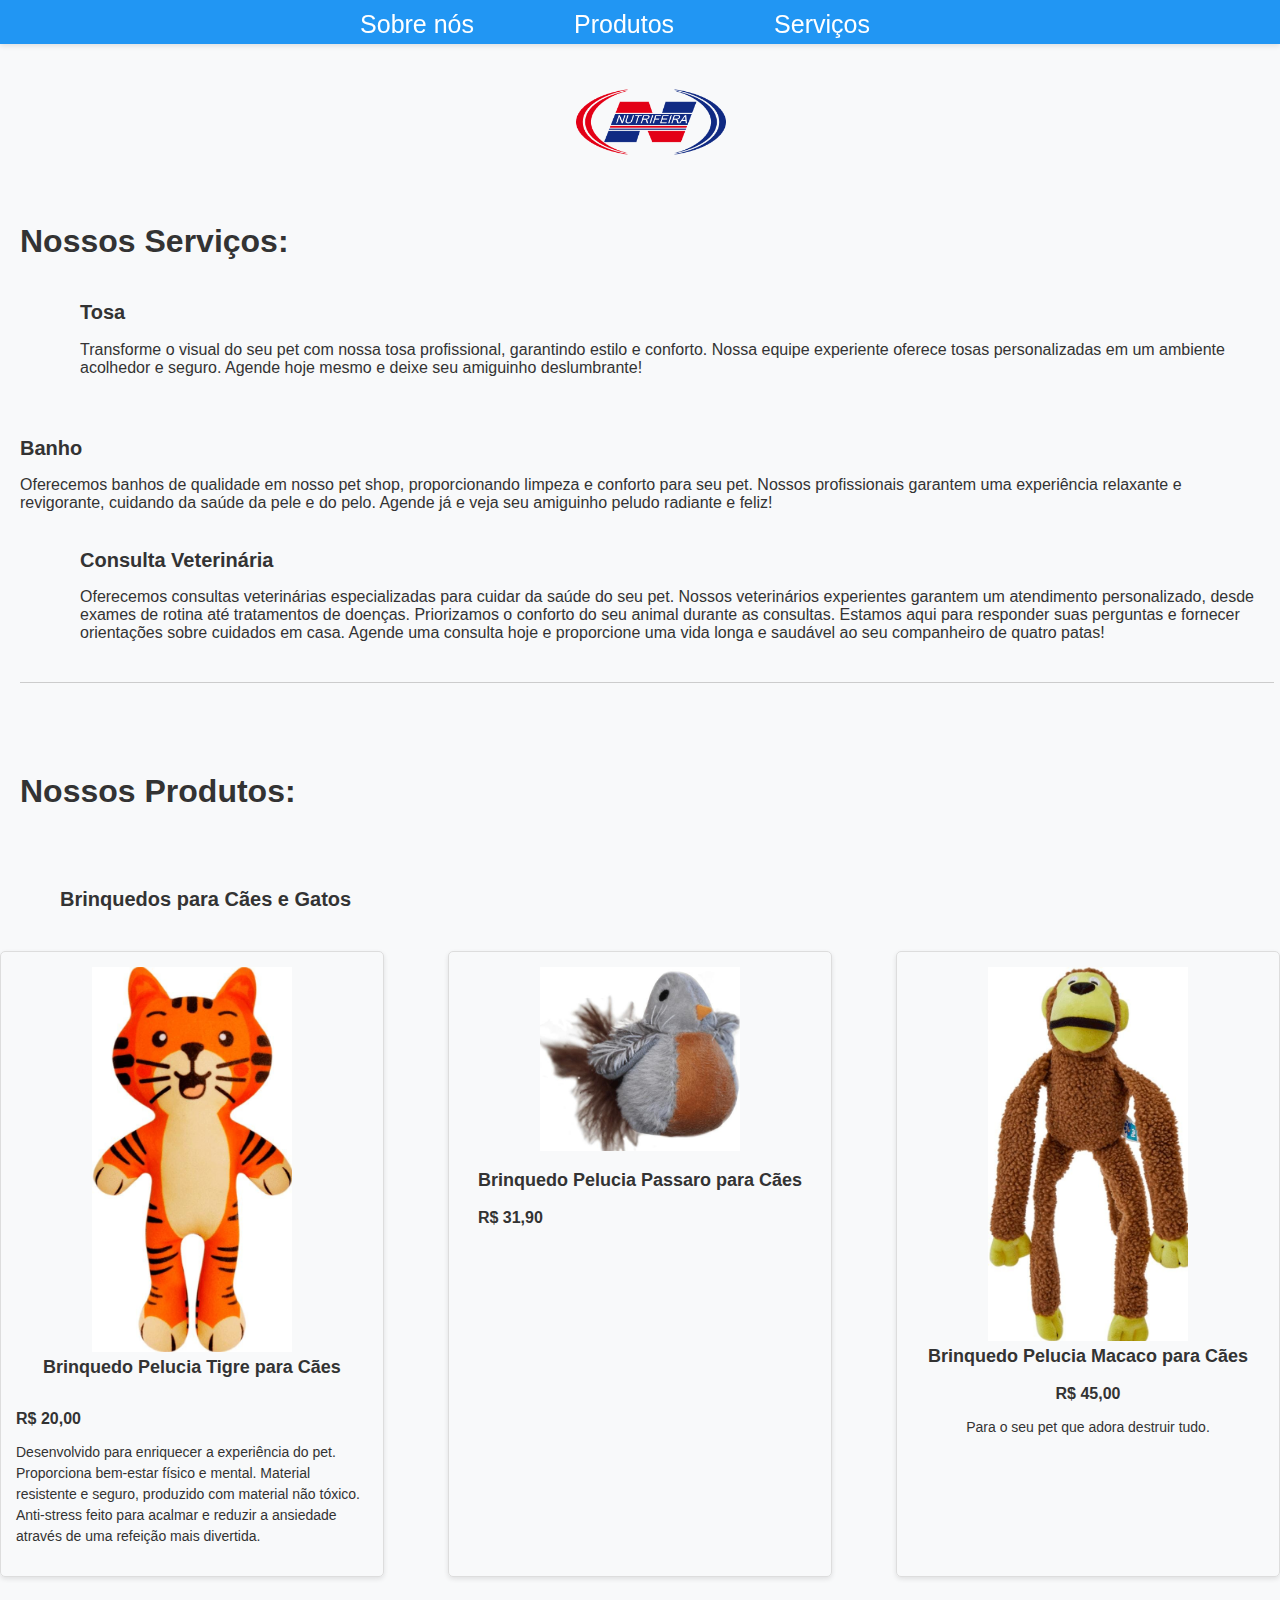
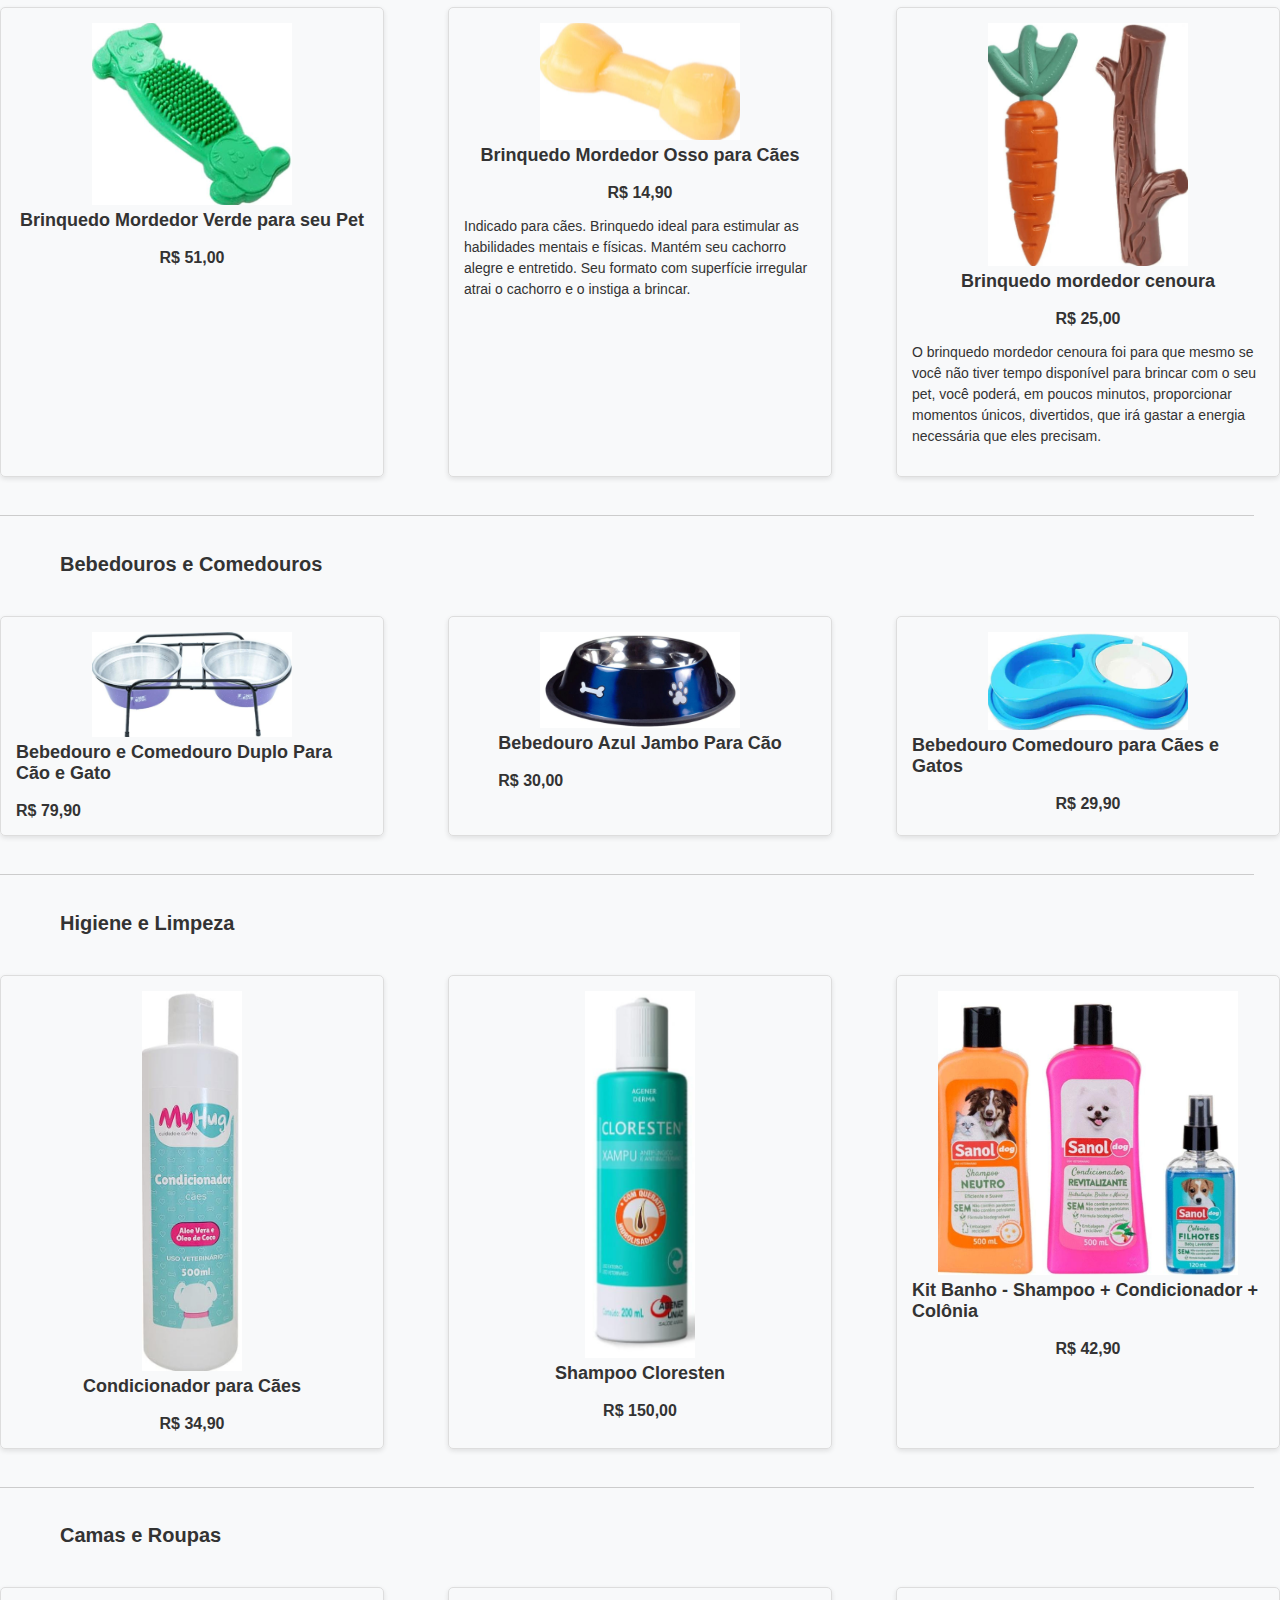
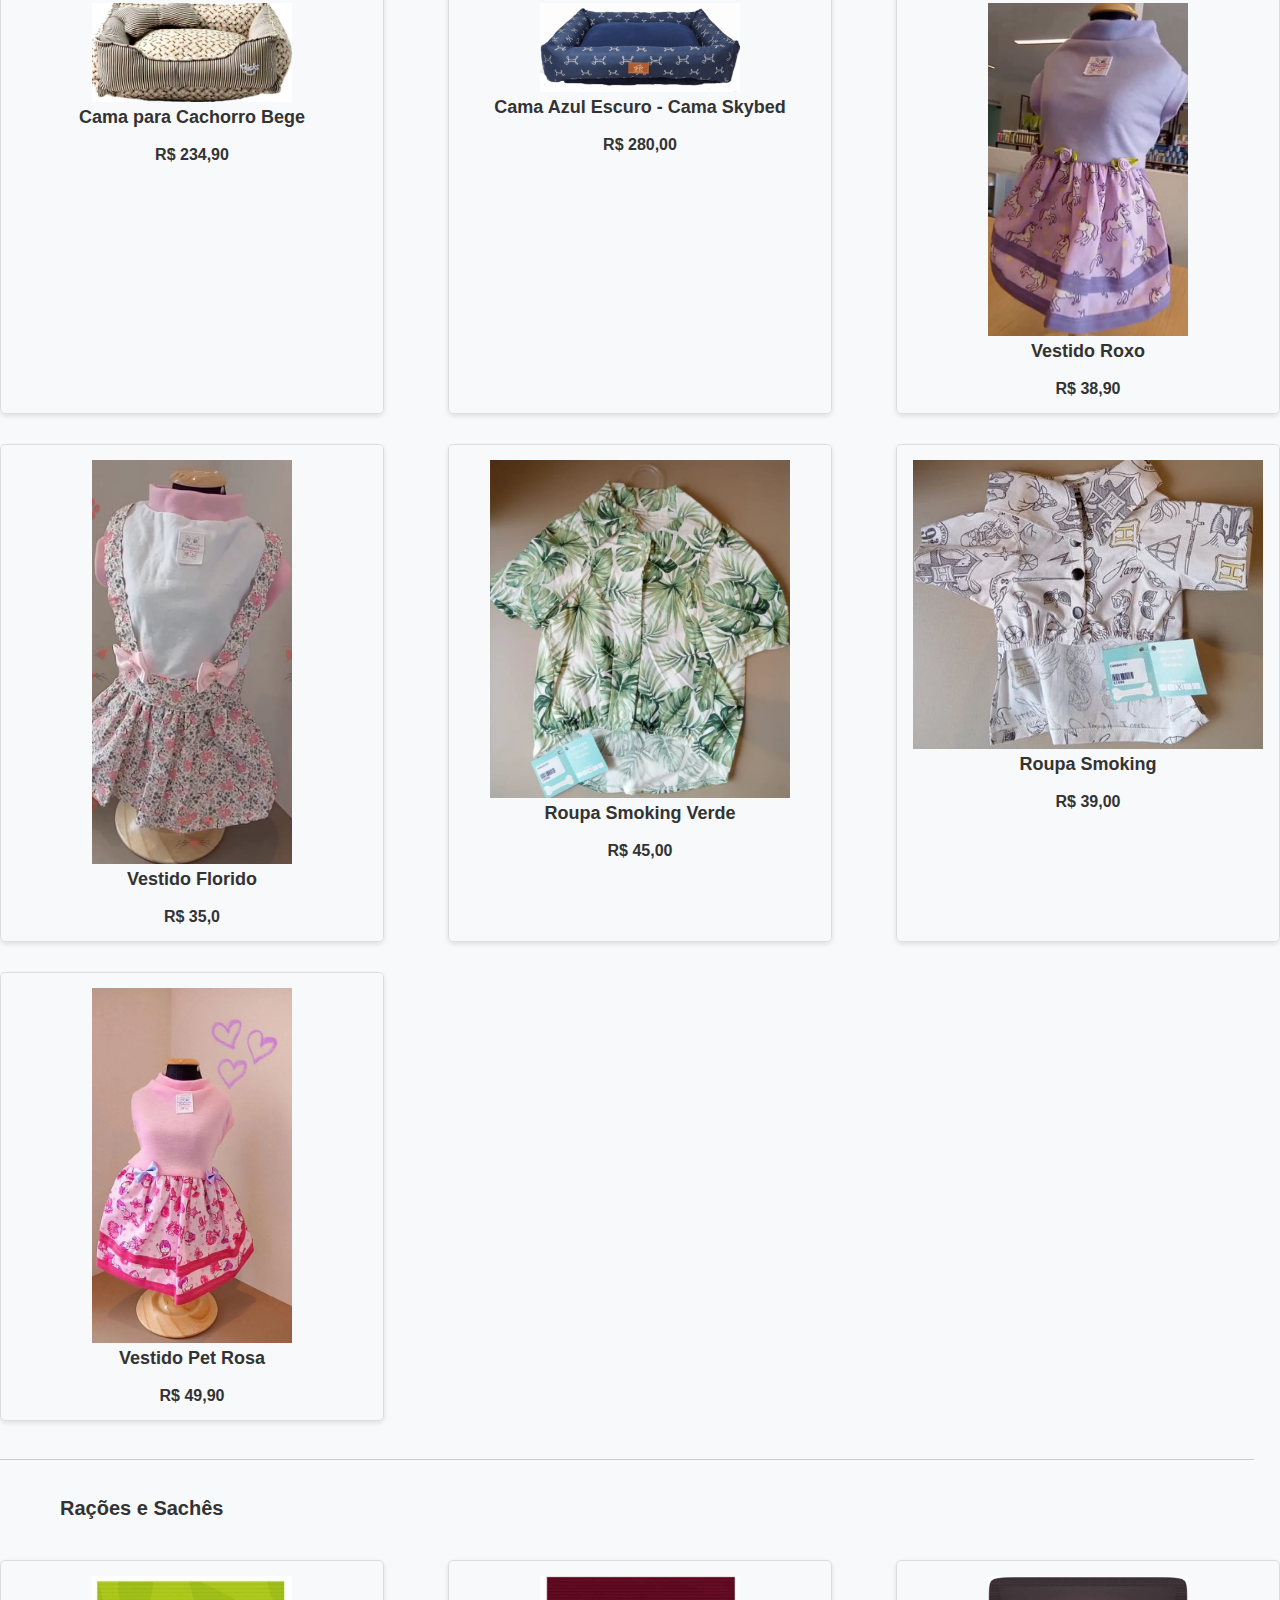
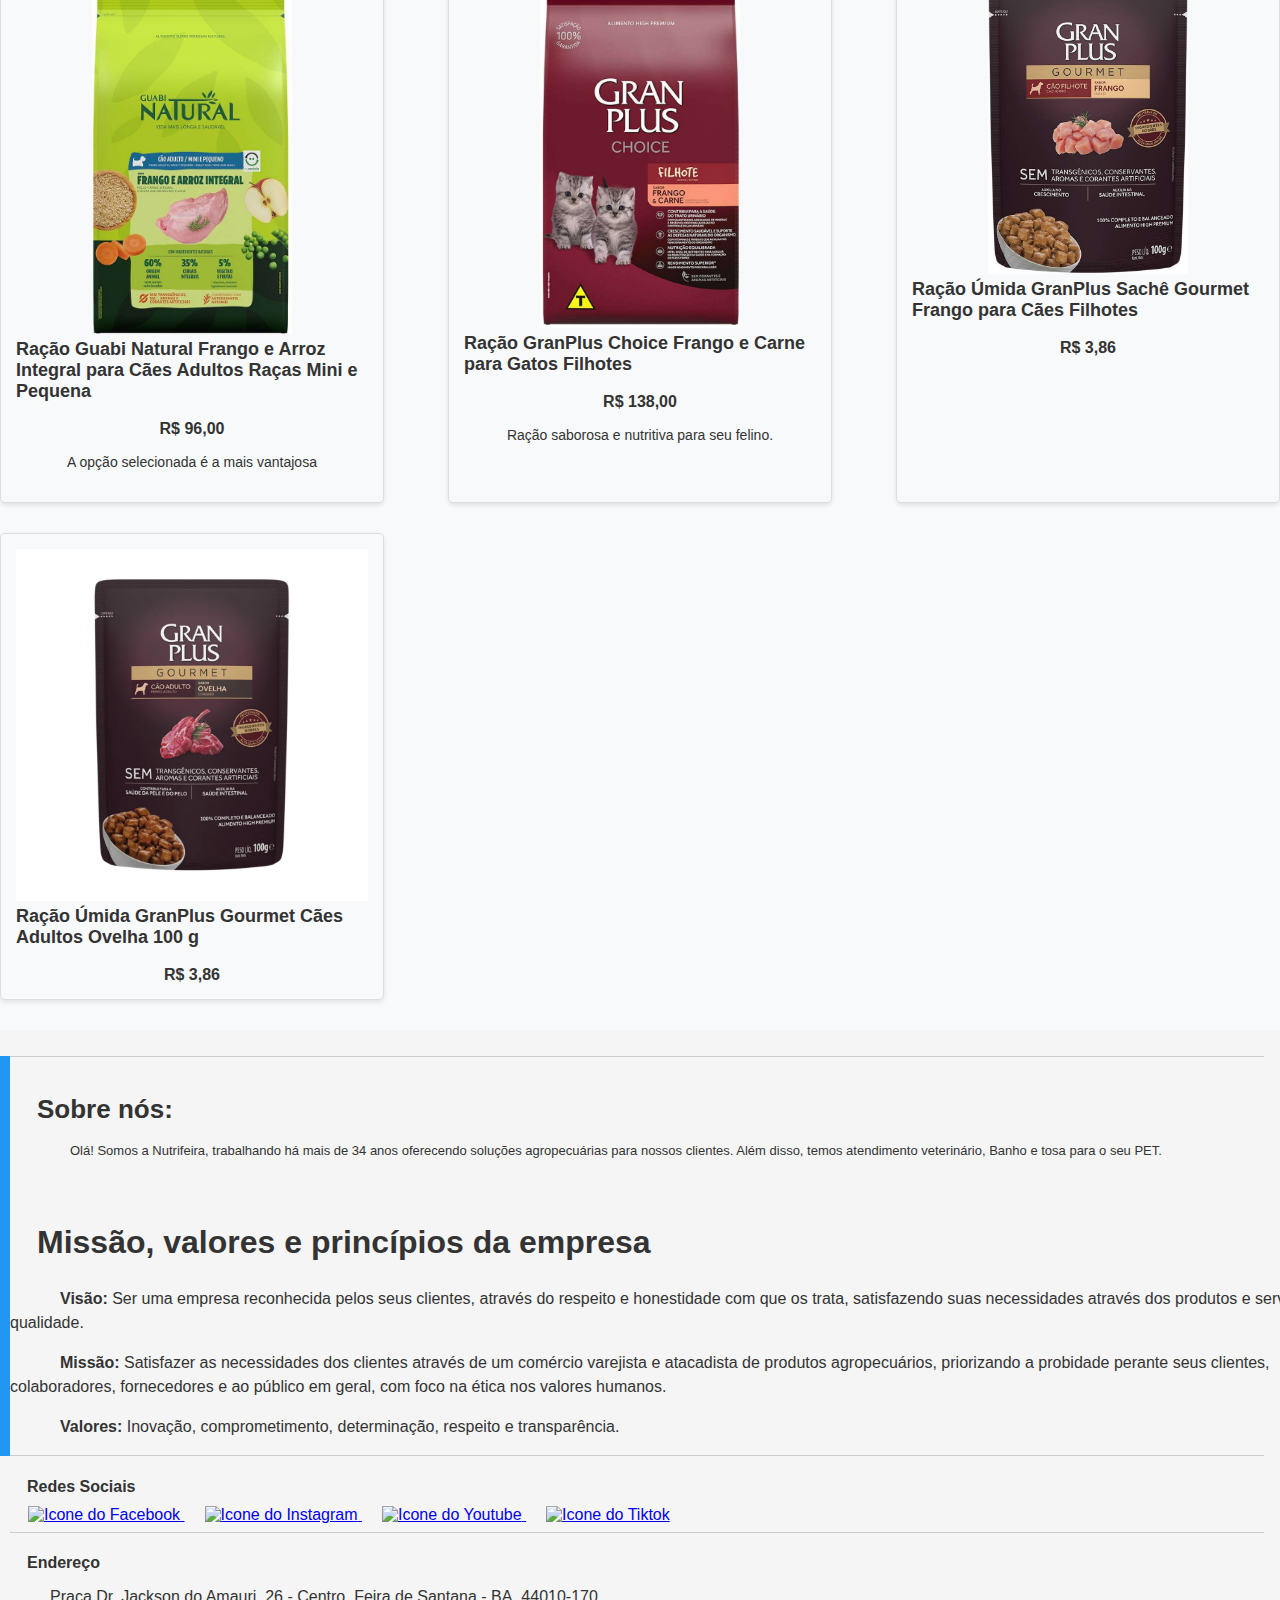
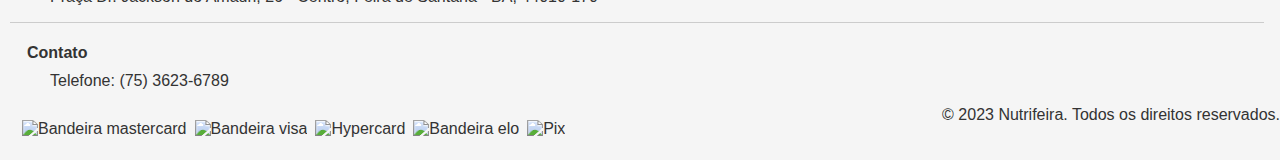
==== TDE - GEAN/index.html @ d1c3890b "melhorando o design do site" ====
<!DOCTYPE html>
<html lang="pt-br">
<head>
    <meta charset="UTF-8">
    <meta name="viewport" content="width=device-width, initial-scale=1.0">
    <div id="titulo"><img src="img/nutrifeira-logo 3.png" alt="logo" width="150">
    </div>
    <title>Nutrifeira</title>
    
    <link rel="shortcut icon" href = "img/petshup.png" type="image/x-icon">
    <link rel="stylesheet" href="style.css">

</head>

<body>
      <a id = "services"></a>
    <section id="services" id="services">
      <div class="espaço"><h1>Nossos Serviços:</h2>
        <div class="service">
            <h2>Tosa</h2>
            <p>Transforme o visual do seu pet com nossa tosa profissional, garantindo estilo e conforto. 
                Nossa equipe experiente oferece tosas personalizadas em um ambiente acolhedor e seguro. 
                Agende hoje mesmo e deixe seu amiguinho deslumbrante!</p>
        </div>
        <div class="service">

        </div>
       
            <h2>Banho</h2>
            <p>Oferecemos banhos de qualidade em nosso pet shop, proporcionando limpeza e conforto para seu pet. 
                Nossos profissionais garantem uma experiência relaxante e revigorante, cuidando da saúde da pele e do pelo. 
                Agende já e veja seu amiguinho peludo radiante e feliz!</p>
        </div>
        <div class="service">
            <h2>Consulta Veterinária</h2>
            <p>Oferecemos consultas veterinárias especializadas para cuidar da saúde do seu pet. 
                Nossos veterinários experientes garantem um atendimento personalizado, desde exames de rotina até tratamentos de doenças. 
                Priorizamos o conforto do seu animal durante as consultas. 
                Estamos aqui para responder suas perguntas e fornecer orientações sobre cuidados em casa. 
                Agende uma consulta hoje e proporcione uma vida longa e saudável ao seu companheiro de quatro patas!</p>
        </div>
<hr>
    </section>
<a id ="products"></a>
    <section id="services">
        <h1>Nossos Produtos:</h2>
    </section>

    <div class="service">
        <h2>Brinquedos para Cães e Gatos</h2>
    </div>

    <div class="container">
        <div class="produto">
          <img src="img/brinquedo pelucia tigre.jpg" alt="Brinquedo" width="200" height="50">
          <h3>Brinquedo Pelucia Tigre para Cães</h3>
          <div class="text-produto">
          <span>R$ 20,00</span>
          <p> Desenvolvido para enriquecer a experiência do pet.
            Proporciona bem-estar físico e mental.
            Material resistente e seguro, produzido com material não tóxico.
            Anti-stress feito para acalmar e reduzir a ansiedade através de uma refeição mais divertida.</p>
            </div>
        </div>
      
        <div class="produto">
          <img src="img/brinquedo pelucia passaro.jpg" alt="Brinquedo" width="200" height="50">
          <div class="text-produto">
          <h3>Brinquedo Pelucia Passaro para Cães</h3>
          <span>R$ 31,90</span>
          </div>
        </div>
      
        <div class="produto">
          <img src="img/brinquedo pelucia macaco.jpg" alt="Brinquedo" width="200" height="50">
          <h3>Brinquedo Pelucia Macaco para Cães</h3>
          <span>R$ 45,00</span>
          <p>Para o seu pet que adora destruir tudo.</p>
        </div>
      
        <div class="produto">
          <img src="img/brinquedo mordedor verde.jpg" alt="Brinquedo" width="200" height="50">
          <h3>Brinquedo Mordedor Verde para seu Pet</h3>
          <span>R$ 51,00</span>
        </div>
      
        <div class="produto">
          <img src="img/brinquedo mordedor osso.jpg" alt="Brinquedo" width="200" height="50">
          <h3>Brinquedo Mordedor Osso para Cães</h3>
          <span>R$ 14,90</span>
          <p>Indicado para cães.
            Brinquedo ideal para estimular as habilidades mentais e físicas.
            Mantém seu cachorro alegre e entretido.
            Seu formato com superfície irregular atrai o cachorro e o instiga a brincar.</p>
        </div>
      
        <div class="produto">
          <img src="img/brinquedo mordedor cenoura.jpg" alt="Brinquedo" width="200" height="50">
          <h3>Brinquedo mordedor cenoura</h3>
          <span>R$ 25,00</span>
          <p>O brinquedo mordedor cenoura foi para que mesmo se você não tiver tempo disponível 
            para brincar com o seu pet, você poderá, em poucos minutos, proporcionar momentos únicos, 
            divertidos, que irá gastar a energia necessária que eles precisam.</p>
        </div>
    </div>

<hr>
    <div class="service">
        <h2>Bebedouros e Comedouros</h2>
    </div>

    <div class="container">
        <div class="produto">
          <img src="img/comedouro duplo.jpg" alt="Bebedouro/Comedouro" width="200" height="50">
          <div>
          <h3>Bebedouro e Comedouro Duplo Para Cão e Gato</h3>
          <span>R$ 79,90</span>
          </div>

        </div>

        <div class="produto">
          <img src="img/bebedouro azul jumbo.jpg" alt="Bebedouro/Comedouro" width="200" height="50">

          <div>
          <h3>Bebedouro Azul Jambo Para Cão</h3>
          <span>R$ 30,00</span>
          </div>

        </div>
      
        <div class="produto">
          <img src="img/comdeuro e bebdouro azul.jpg" alt="Bebedouro/Comedouro" width="200" height="50">
          <h3>Bebedouro Comedouro para Cães e Gatos</h3>
          <span>R$ 29,90</span>
        </div>
    </div>
<hr>
    <div class="service">
        <h2>Higiene e Limpeza</h2>
    </div>

    <div class="container">
        <div class="produto">
          <img src="img/condicionador.jpg" alt="condicionador" width="100" height="50">
          <h3>Condicionador para Cães</h3>
          <span>R$ 34,90</span>
        </div>
        <div class="produto">
          <img src="img/shampoo cloresten.jpg" alt="shampoo" width="110" height="50">
          <h3>Shampoo Cloresten</h3>
          <span>R$ 150,00</span>
        </div>
      
        <div class="produto">
          <img src="img/kit shampoo e condicionador.jpg" alt="kit" width="300" height="50">
          <h3>Kit Banho - Shampoo + Condicionador + Colônia</h3>
          <span>R$ 42,90</span>
        </div>
    </div>
<hr>
    <div class="service">
        <h2>Camas e Roupas</h2>
    </div>

    <div class="container">
        <div class="produto">
          <img src="img/cama bege.jpg" alt="cama" width="200" height="50">
          <h3>Cama para Cachorro Bege</h3>
          <span>R$ 234,90</span>
        </div>

        <div class="produto">
          <img src="img/cama azul escuro.jpg" alt="cama" width="200" height="50">
          <h3>Cama Azul Escuro - Cama Skybed</h3>
          <span>R$ 280,00</span>
        </div>
    
        <div class="produto">
            <img src="img/vestido lilás.jpg" alt="Roupas" width="200" height="50">
            <h3>Vestido Roxo</h3>
            <span>R$ 38,90</span>
        </div>

        <div class="produto">
            <img src="img/vestido florido rosa e branco.jpg" alt="roupa" width="200" height="50">
            <h3>Vestido Florido</h3>
            <span>R$ 35,0</span>
        </div>
        
        <div class="produto">
          <img src="img/smoking verde.jpg" alt="roupa" width="300" height="50">
          <h3>Roupa Smoking Verde</h3>
          <span>R$ 45,00</span>
        </div>

        <div class="produto">
          <img src="img/roupa smoking.jpg" alt="Roupa" width="350" height="50">
          <h3>Roupa Smoking</h3>
          <span>R$ 39,00</span>
        </div>
      
        <div class="produto">
          <img src="img/roupa rosa.jpeg" alt="Roupa" width="200" height="50">
          <h3>Vestido Pet Rosa</h3>
          <span>R$ 49,90</span>
        </div>
    </div>
<hr>
    <div class="service">
        <h2>Rações e Sachês</h2>
    </div>

    <div class="container">
        <div class="produto">
          <img src="img/Ração_Guabi_Natural_Frango_e_Arroz_Integral_para_Cães_Adultos_Raças_Mini_e_Pequena_2021020_TRANSPARENTE.jpg" alt="Comida" width="200" height="50">
          <h3>Ração Guabi Natural Frango e Arroz Integral para Cães Adultos Raças Mini e Pequena</h3>
          <span>R$ 96,00</span>
          <p>A opção selecionada é a mais vantajosa</p>
        </div>
      
        <div class="produto">
          <img src="img/Ração_GranPlus_Choice_Frango_e_Carne_para_Gatos_Filhotes_31027517469.jpg" alt="Comida" width="200" height="50">
          <h3>Ração GranPlus Choice Frango e Carne para Gatos Filhotes</h3>
          <span>R$ 138,00</span>
          <p>Ração saborosa e nutritiva para seu felino.</p>
        </div>
      
        <div class="produto">
          <img src="img/Ração_Úmida_GranPlus_Sachê_Gourmet_Frango_para_Cães_Filhotes_2387159_.jpg" alt="Comida" width="200" height="50">
          <h3>Ração Úmida GranPlus Sachê Gourmet Frango para Cães Filhotes</h3>
          <span>R$ 3,86</span>
        </div>

        <div class="produto">
            <img src="img/Ração Úmida GranPlus Gourmet Cães Adultos Ovelha 100 g 2.webp" alt="Comida">
            <h3>Ração Úmida GranPlus Gourmet Cães Adultos Ovelha 100 g</h3>
            <span>R$ 3,86</span>
        </div>
    </div>

    <footer>
      <div class="container">
        <div class="footer-content">
          <div class="footer-nav">
            <nav>
              <div>
                <a href="#sobre-nos">Sobre nós</a>
                <a href="#products">Produtos</a>
                <a href="#services">Serviços</a>
              </div>
            </nav>
          </div>
    
          <div class="footer-info">
            <section id="info">
              <a id="sobre-nos"></a>
              <hr>
              <h1 class="titulo-footer">Sobre nós:</h1>
              <p class="service">Olá! Somos a Nutrifeira, trabalhando há mais de 34 anos oferecendo soluções agropecuárias para nossos clientes. Além disso, temos atendimento veterinário, Banho e tosa para o seu PET.</p>
              <div id="missao">
                <h1 class="titulo-footer">Missão, valores e princípios da empresa</h1>
                <p>
                  <strong>Visão:</strong> Ser uma empresa reconhecida pelos seus clientes, através do respeito e honestidade com que os trata, satisfazendo suas necessidades através dos produtos e serviços de qualidade.
                </p>
                <p>
                  <strong>Missão:</strong> Satisfazer as necessidades dos clientes através de um comércio varejista e atacadista de produtos agropecuários, priorizando a probidade perante seus clientes, colaboradores, fornecedores e ao público em geral, com foco na ética nos valores humanos.
                </p>
                <p>
                  <strong>Valores:</strong> Inovação, comprometimento, determinação, respeito e transparência.
                </p>
              </div>
              <hr>
            </section>
          </div>
          <div class="footer-contact">
            <div class="redes-sociais">
              <h4>Redes Sociais</h4>

                <div class="brand-wrapper">
                <a href="https://www.google.com/search?client=opera-gx&q=crocodilo&sourceid=opera&ie=UTF-8&oe=UTF-8" target="_blank" rel="noreferrer noopener" class="facebook-icon"><img src="https://static.petz.com.br/images/exp-facelift/facebook-icon.svg" alt="Icone do Facebook">

                </a>
                <a href="https://www.google.com/search?client=opera-gx&q=crocodilo&sourceid=opera&ie=UTF-8&oe=UTF-8" target="_blank" rel="noreferrer noopener" class="instagram-icon"><img src="https://static.petz.com.br/images/exp-facelift/instagram-icon.svg" alt="Icone do Instagram">
                  
                </a>
                
                <a href="https://www.google.com/search?client=opera-gx&q=crocodilo&sourceid=opera&ie=UTF-8&oe=UTF-8" target="_blank" rel="noreferrer noopener" class="youtube-icon">
                    <img src="https://static.petz.com.br/images/exp-facelift/youtube-icon.svg" alt="Icone do Youtube">
                </a>
                <a href="https://www.google.com/search?client=opera-gx&q=crocodilo&sourceid=opera&ie=UTF-8&oe=UTF-8" target="_blank" rel="noreferrer noopener" class="tiktok-icon">
                    <img src="https://static.petz.com.br/images/exp-facelift/tiktok-icon.svg" alt="Icone do Tiktok">
                </a>
            </div>

            </div>
            <hr>
            <div class="endereco">
              <h4>Endereço</h4>
              <p class="ende_tele">Praça Dr. Jackson do Amauri, 26 - Centro, Feira de Santana - BA, 44010-170</p>
            </div>
            <hr>
            <div class="contato">
              <h4>Contato</h4>
              <p class="ende_tele">Telefone: (75) 3623-6789</p>
            </div>
          </div>
        </div>
        
        <div class="brand-wrapper flex start wrap">
          <div class="card">
              <img src="https://static.petz.com.br/images/exp-facelift/mastercard-logo.png" alt="Bandeira mastercard" >
          </div>
          <div class="card">
              <img src="https://static.petz.com.br/images/exp-facelift/visa-logo.png" alt="Bandeira visa">
          </div>
          <div class="card">
              <img src="https://static.petz.com.br/images/exp-facelift/hypercard-logo.png" alt="Hypercard">
          </div>
          <div class="card elo" aria-hidden="true">
              <img src="https://static.petz.com.br/images/exp-facelift/elo-logo.png" alt="Bandeira elo">
          </div>
          <div class="card">
              <img src="https://static.petz.com.br/images/exp-facelift/pix-transparent.svg" alt="Pix">
          </div>
      </div>
        <div class="footer-copyright">
          <p>© 2023 Nutrifeira. Todos os direitos reservados.</p>
        </div>
      </div>
    </footer>
</body>
</html>
---- TDE - GEAN/style.css ----
body {
    margin: 0;
    font-family: 'Segoe UI', Tahoma, Geneva, Verdana, sans-serif;
    padding-top: 74px;
    background-color: #f8f9fa;
    color: #333; 
}

nav {
    position: fixed;
    top: 0;
    width: 100%;
    display: flex;
    align-items: center;
    padding-bottom: 5px;
    padding-top: 10px;
    background-color: #2196F3; 
    box-shadow: 0px 2px 5px rgba(0, 0, 0, 0.1); 
}

nav div {
    display: flex;
    justify-content: space-between;
    align-items: center;
    margin: auto;
    max-width: 920px;
    max-height: 60px;
}

nav a {
    text-align: center;
    color: white; 
    padding-right: 50px;
    font-size: 25px;
    margin: 0 25px;
    text-decoration: none; 
}

#logo {
    width: 120px;
    height: 60px;
    border-radius: 5px;
    margin-left: 85px;
}

#services {
    padding: 20px;
}

.service {
    margin-bottom: 40px;
    margin-left: 10px;
}

h1 {
    padding-top: 20px;
}

h2 {
    font-size: 20px;
    padding-top: 20px;
}

.container {
    margin-right: 100%;
        display: flex;
        flex-wrap: wrap;
        justify-content: space-between; /* Espaçamento entre as divs */
}


.produto {
    width: 30%;
    margin-bottom: 30px;
    border: 1px solid #ddd; 
    padding: 15px;
    border-radius: 5px; 
    box-shadow: 0px 2px 5px rgba(0, 0, 0, 0.1); 
    box-sizing: border-box;
    display: flex; 
    flex-direction: column; 
    align-items: center;
  }

  .produto img {
    max-width: 100%;
    height: auto;
    margin-bottom: 5px;
  }

  .produto h3 {
    margin-top: 0;
    font-size: 18px;
  }

.produto p {
    font-size: 14px;
    line-height: 1.5;
  }

.produto span {
    display: flex;
    font-weight: bold;
    color: #333;
  }

footer {
    background-color: #f5f5f5; 
    padding: 20px 0;
}


strong, .service{
    padding-left: 50px ;
}

.titulo-footer, h4{
    padding-left: 27px;
}
.container {
    display: flex;
    justify-content: space-between;
    width: 100%;
    flex-wrap: wrap; 
  }

h4 {
    margin-bottom: 10px;
}

hr {
    width: 98vw;
    margin-right: 100px;
    border: 0;
    border-top: 1px solid#ccc;
  }

ul {
    list-style: none;
    padding: 0;
}

ul li {
    margin-bottom: 5px;
    display: flex;
    align-items: center;
}

ul li a {
    text-decoration: none;
    color: #333;
}

.text-produto{
    margin-top: 4%;
}

.contato p,
.atendimento-cliente p {
    margin: 0;
}

.redes {
    width: 24px;
    margin-right: 5px;
}

#sobre-nos {
    margin-bottom: 100px;
}

#info {
    font-size: small;
    margin: 0px;
    border-left: 10px solid #2196F3;
}

#titulo {
    position: absolute;
    top: 20%;
    left: 50%;
    transform: translate(-50%, -50%);
}

#titulo {
    position: relative; 
    top: 50px; 
    padding-left: 45%;
    margin-bottom: 0px;
    height: auto;
  }

.missao {
    width: 24px;
    margin-right: 5px;
}

.empresa {
    font-size: smaller;
}

.degradê {
    background: linear-gradient(to right, #FF5733, #2196F3); 
    color: white;
    padding: 1rem;
    text-align: center;
}

@media (max-width: 768px) {
    .container {
        flex-direction: column;
    }

    .produto {
        width: 100%;
    }
}

#info h1, #info p, #info{
    color: #333;
}

#missao {
    font-size: 1rem;
    line-height: 1.5;
    margin-top: 20px;
}

#missao strong {
    color: linear-gradient; 
}

.flex.start, .flex .start{
    justify-content: flex-start;
}

.flex.wrap {
    flex-wrap: wrap;
    padding-top: 30px;
}

.flex {
    display: flex;
}

.wrapper-footer #footerBrands #footerBrandsSocial .brand-wrapper {
    justify-content: flex-start;
    
}

.brand-wrapper{
    margin-left: 18px;
}

.ende_tele{
    padding-left: 50px;
}

.footer-contact .brand-wrapper a {
    margin: 0 10px;
  }

  footer-contact .brand-wrapper .facebook-icon .visuallyhidden {
    display: none;
  }

.card{
    margin: 0 4px;
}
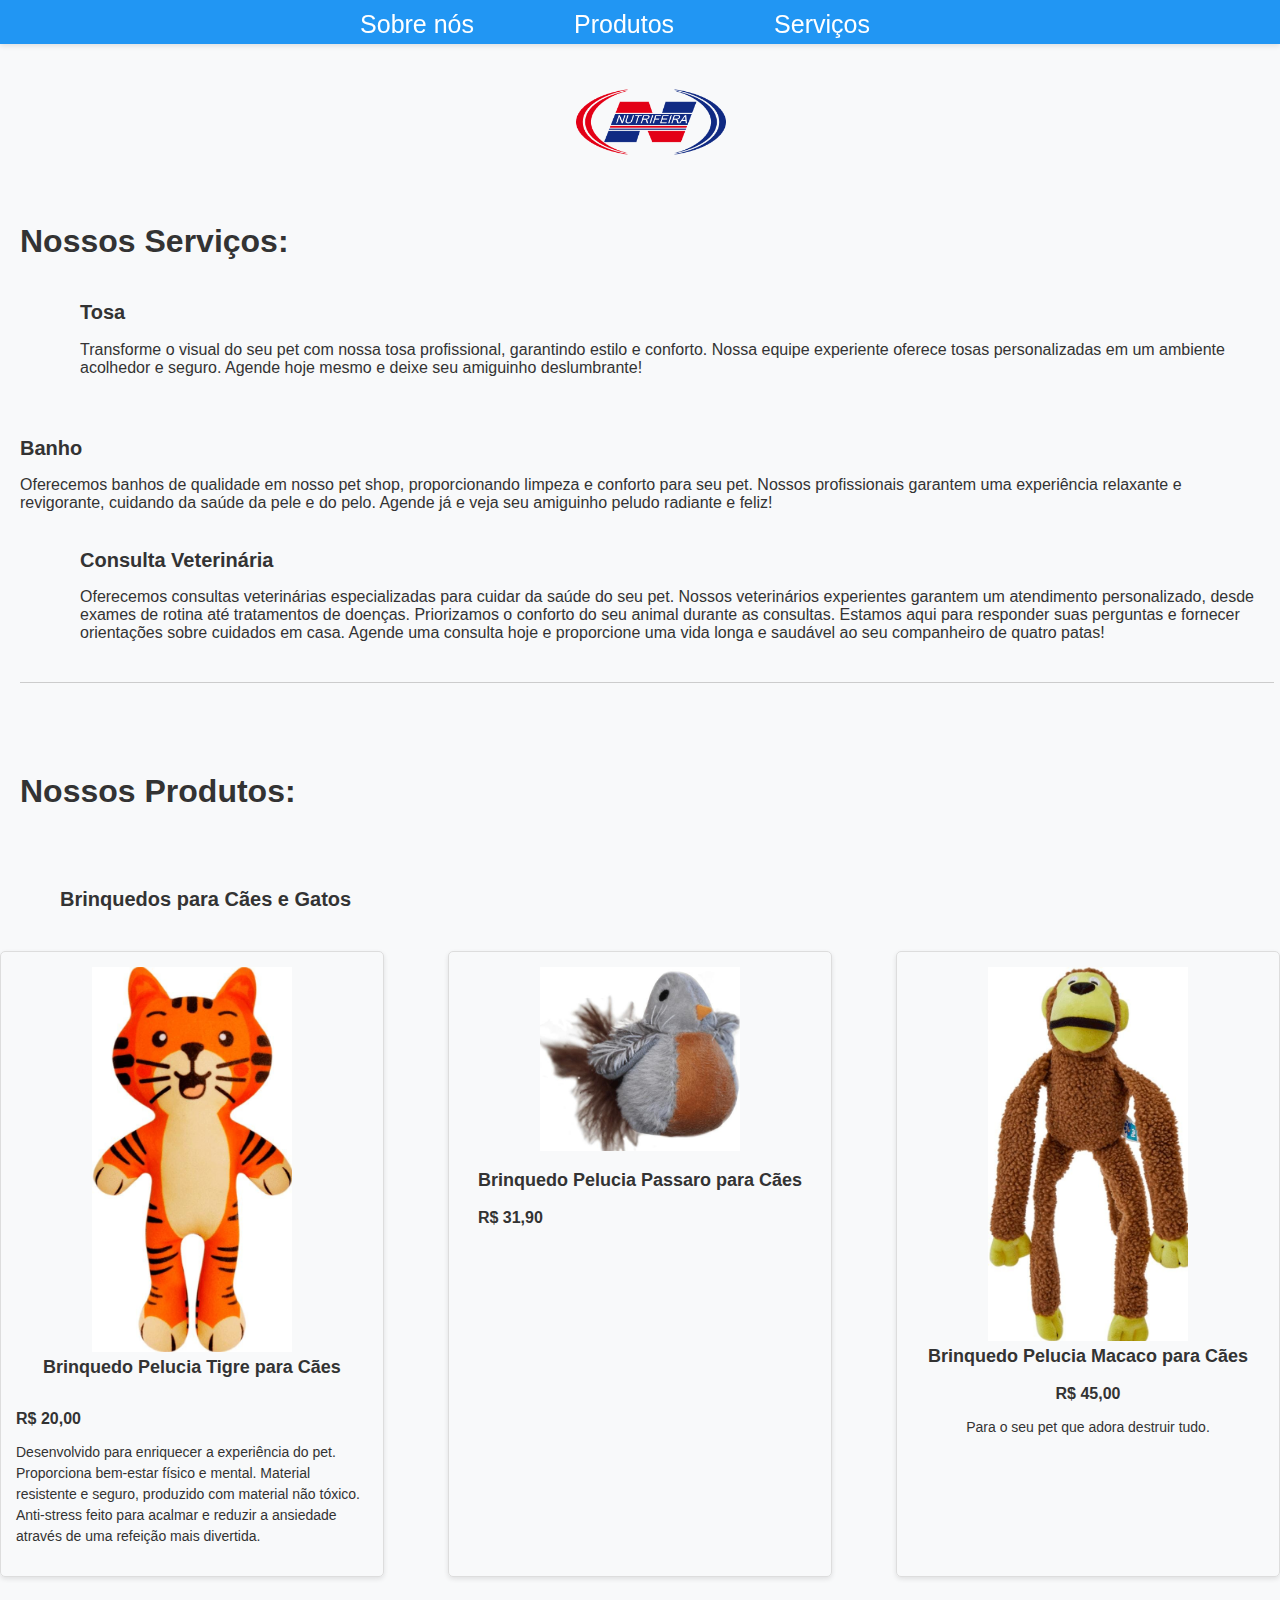
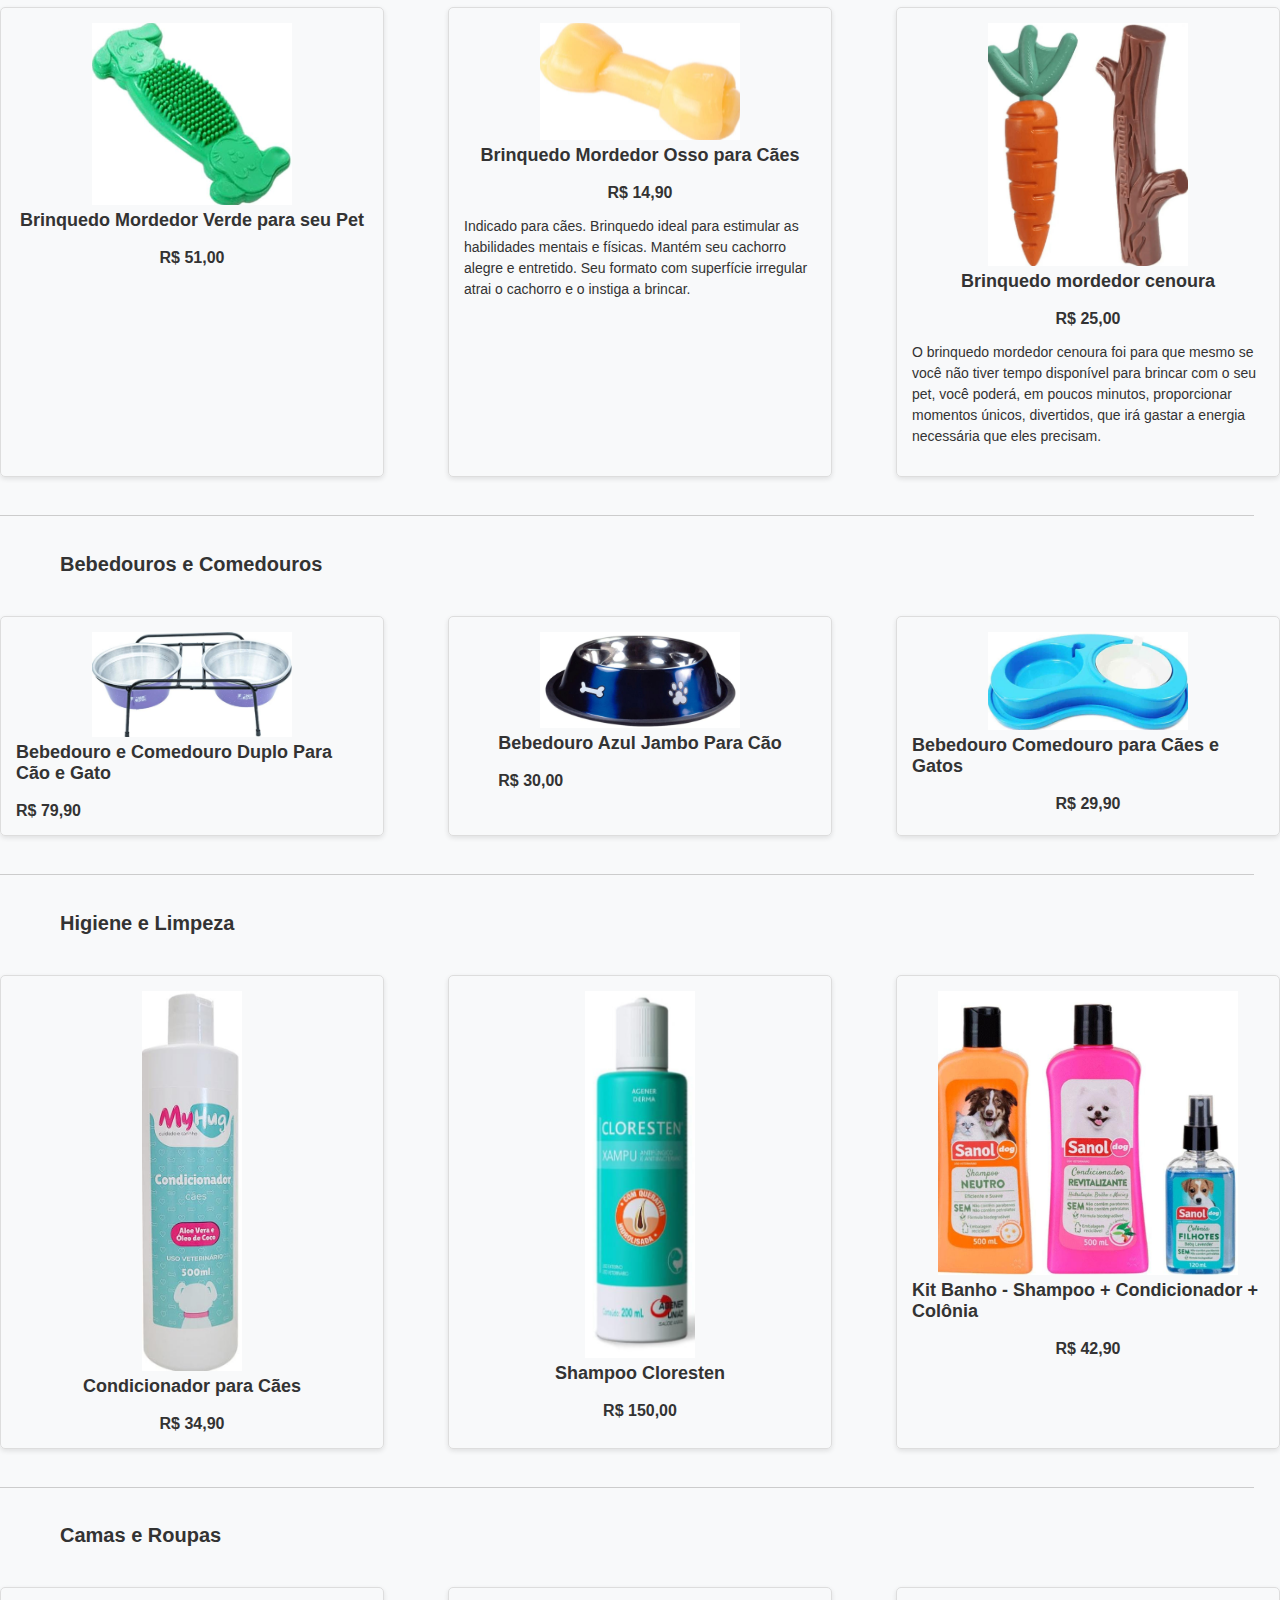
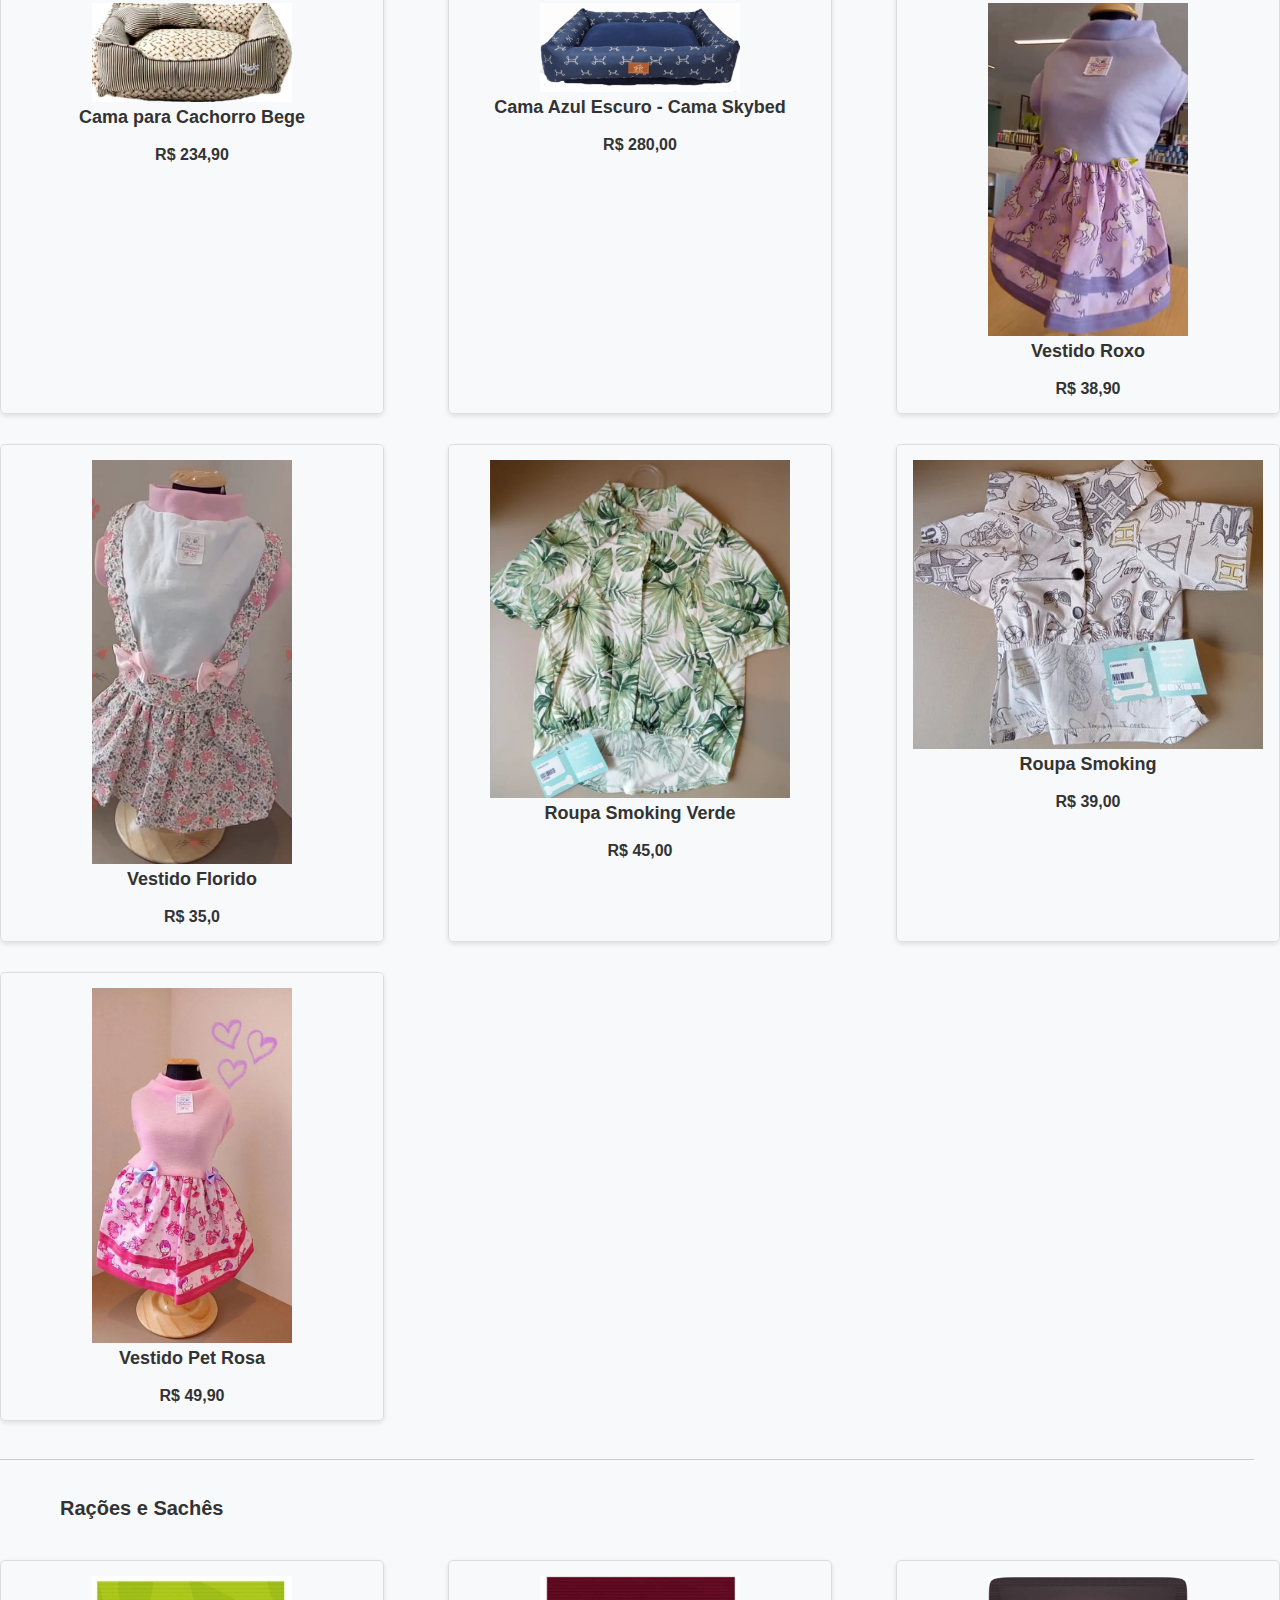
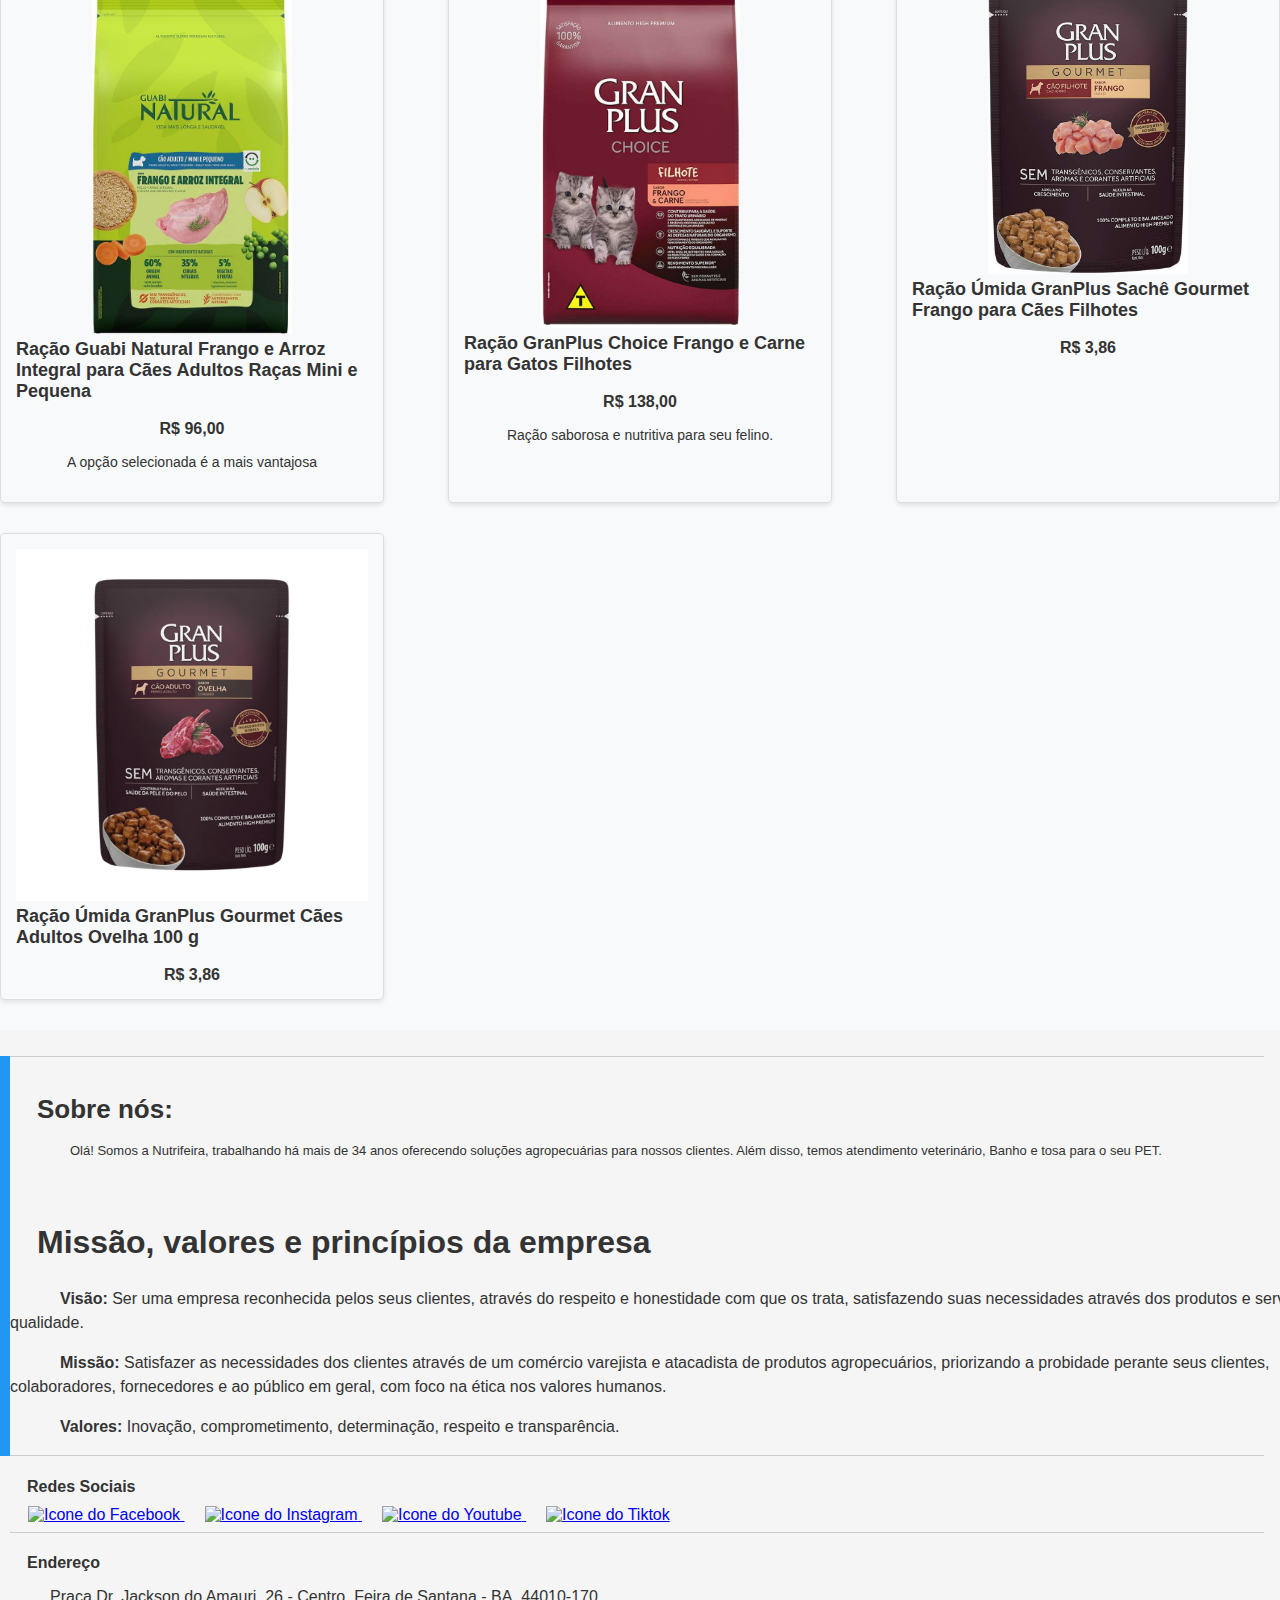
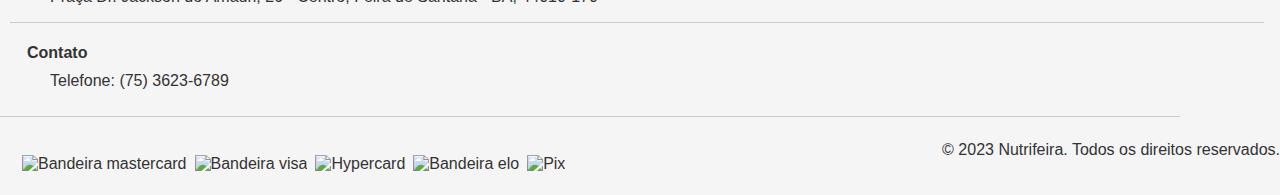
==== commit ec8a97f9: "Modificando o design do Site" ====
--- a/TDE - GEAN/index.html
+++ b/TDE - GEAN/index.html
@@ -3,16 +3,15 @@
 <head>
     <meta charset="UTF-8">
     <meta name="viewport" content="width=device-width, initial-scale=1.0">
-    <div id="titulo"><img src="img/nutrifeira-logo 3.png" alt="logo" width="150">
-    </div>
-    <title>Nutrifeira</title>
-    
-    <link rel="shortcut icon" href = "img/petshup.png" type="image/x-icon">
+    <link rel="shortcut icon" href = "img/logo nutrifeira 2.jpg" type="image/x-icon">
     <link rel="stylesheet" href="style.css">
 
 </head>
 
 <body>
+  <div id="titulo"><img src="img/nutrifeira-logo 3.png" alt="logo" width="150">
+  </div>
+  <title>Nutrifeira</title>
       <a id = "services"></a>
     <section id="services" id="services">
       <div class="espaço"><h1>Nossos Serviços:</h2>
@@ -305,8 +304,10 @@
               <p class="ende_tele">Telefone: (75) 3623-6789</p>
             </div>
           </div>
-        </div>
+        </div><br>
         
+        <hr>
+
         <div class="brand-wrapper flex start wrap">
           <div class="card">
               <img src="https://static.petz.com.br/images/exp-facelift/mastercard-logo.png" alt="Bandeira mastercard" >
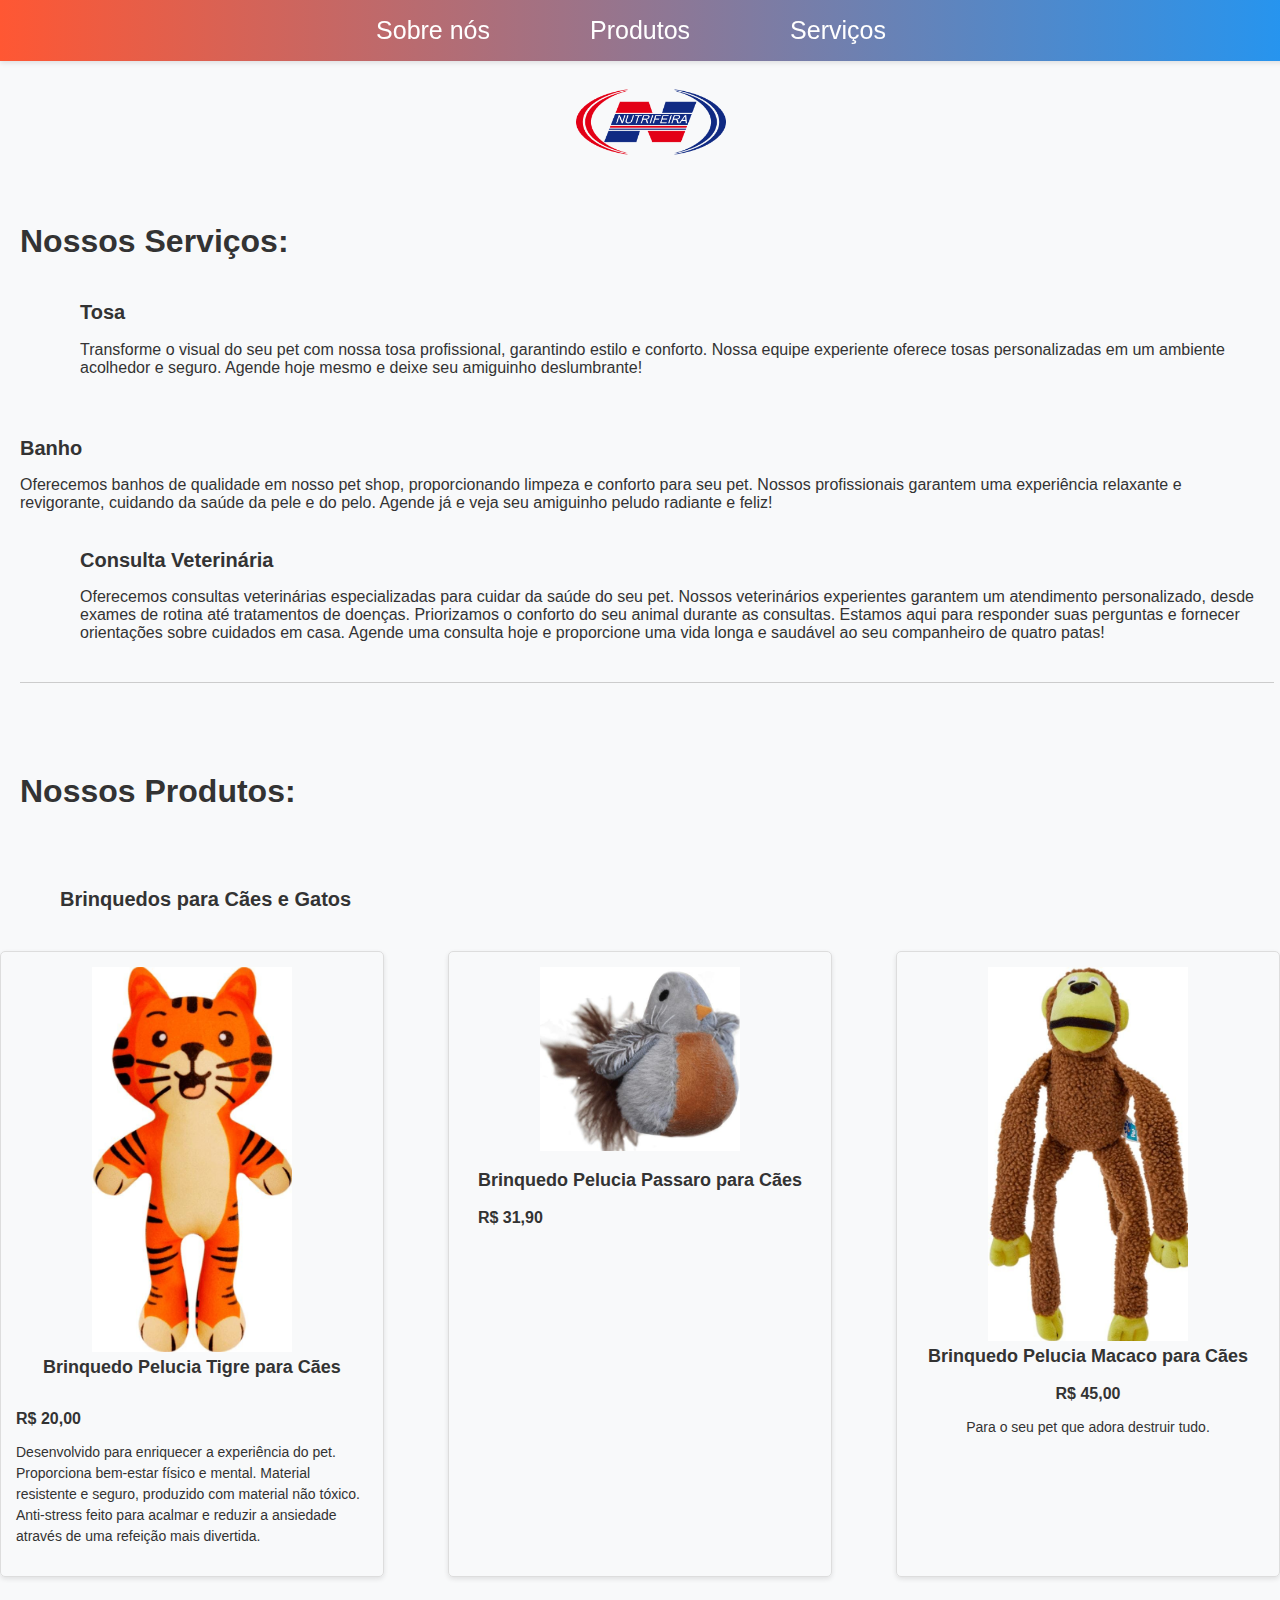
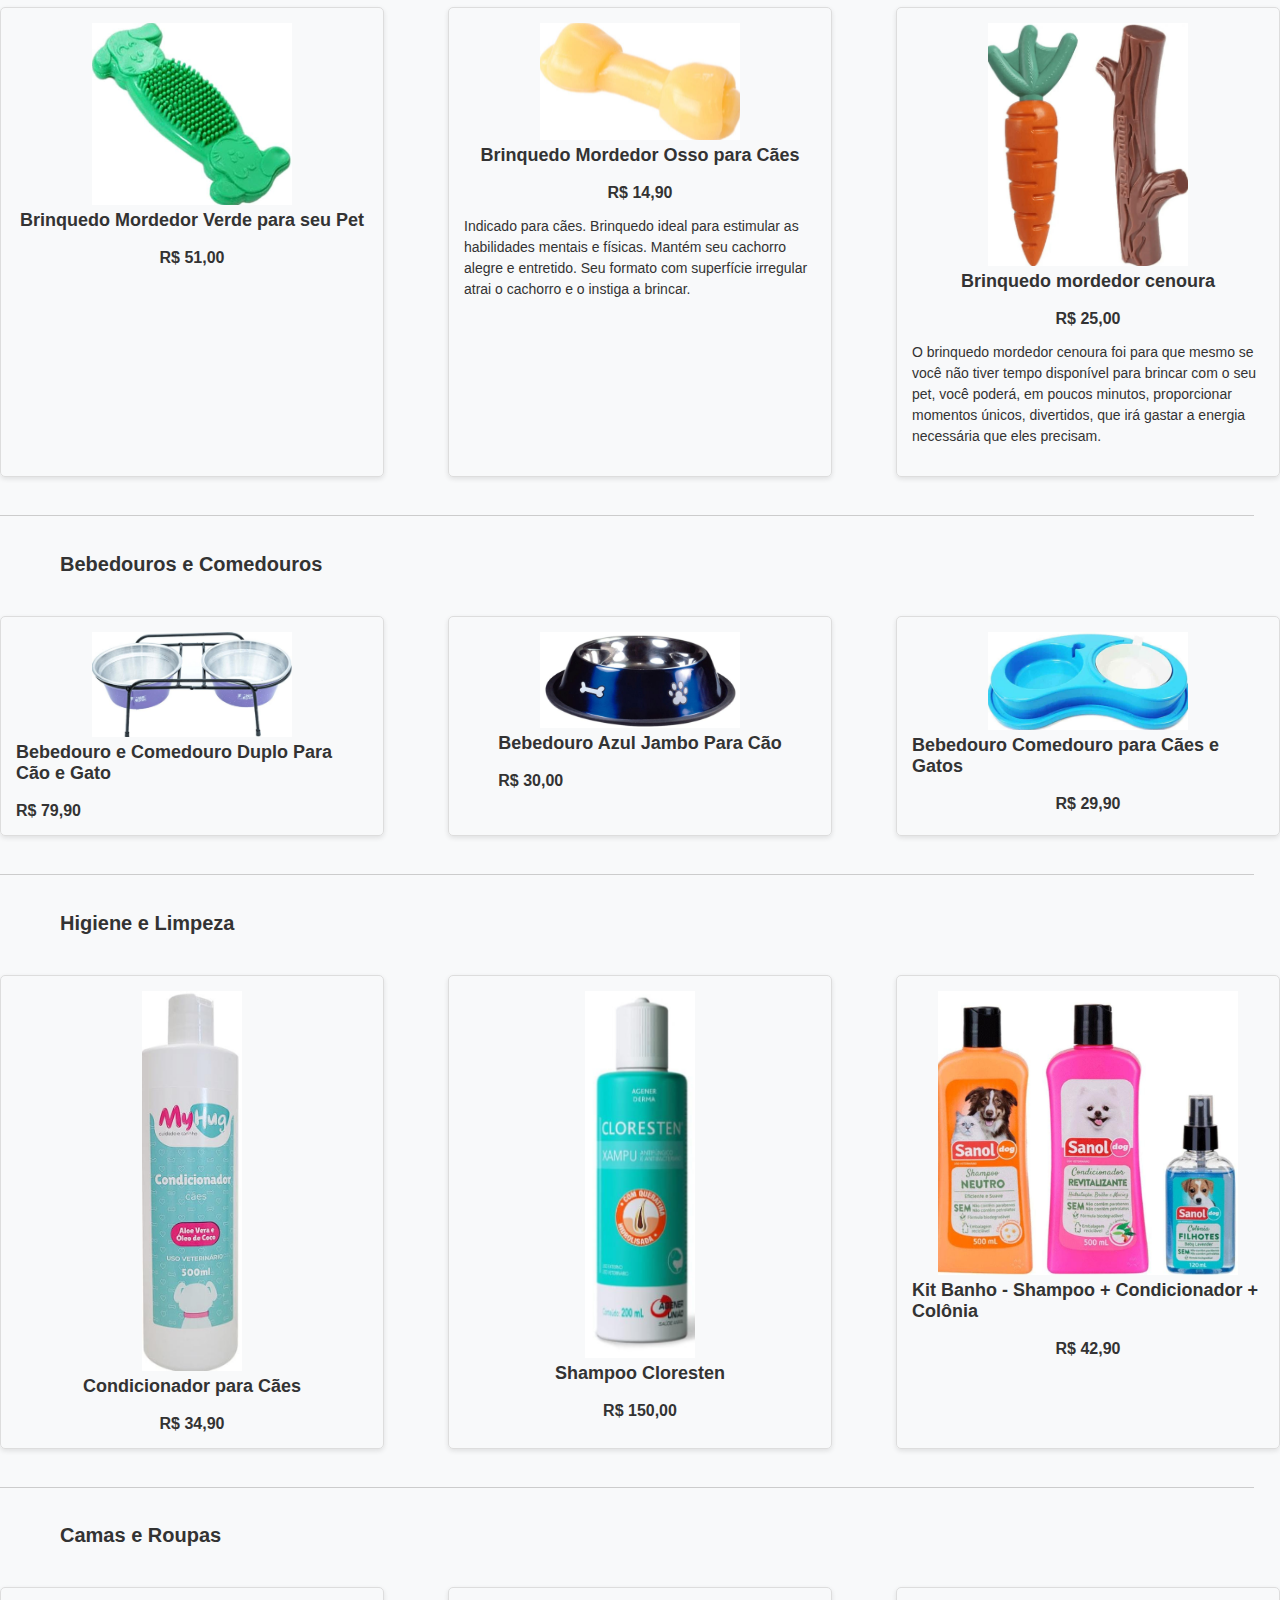
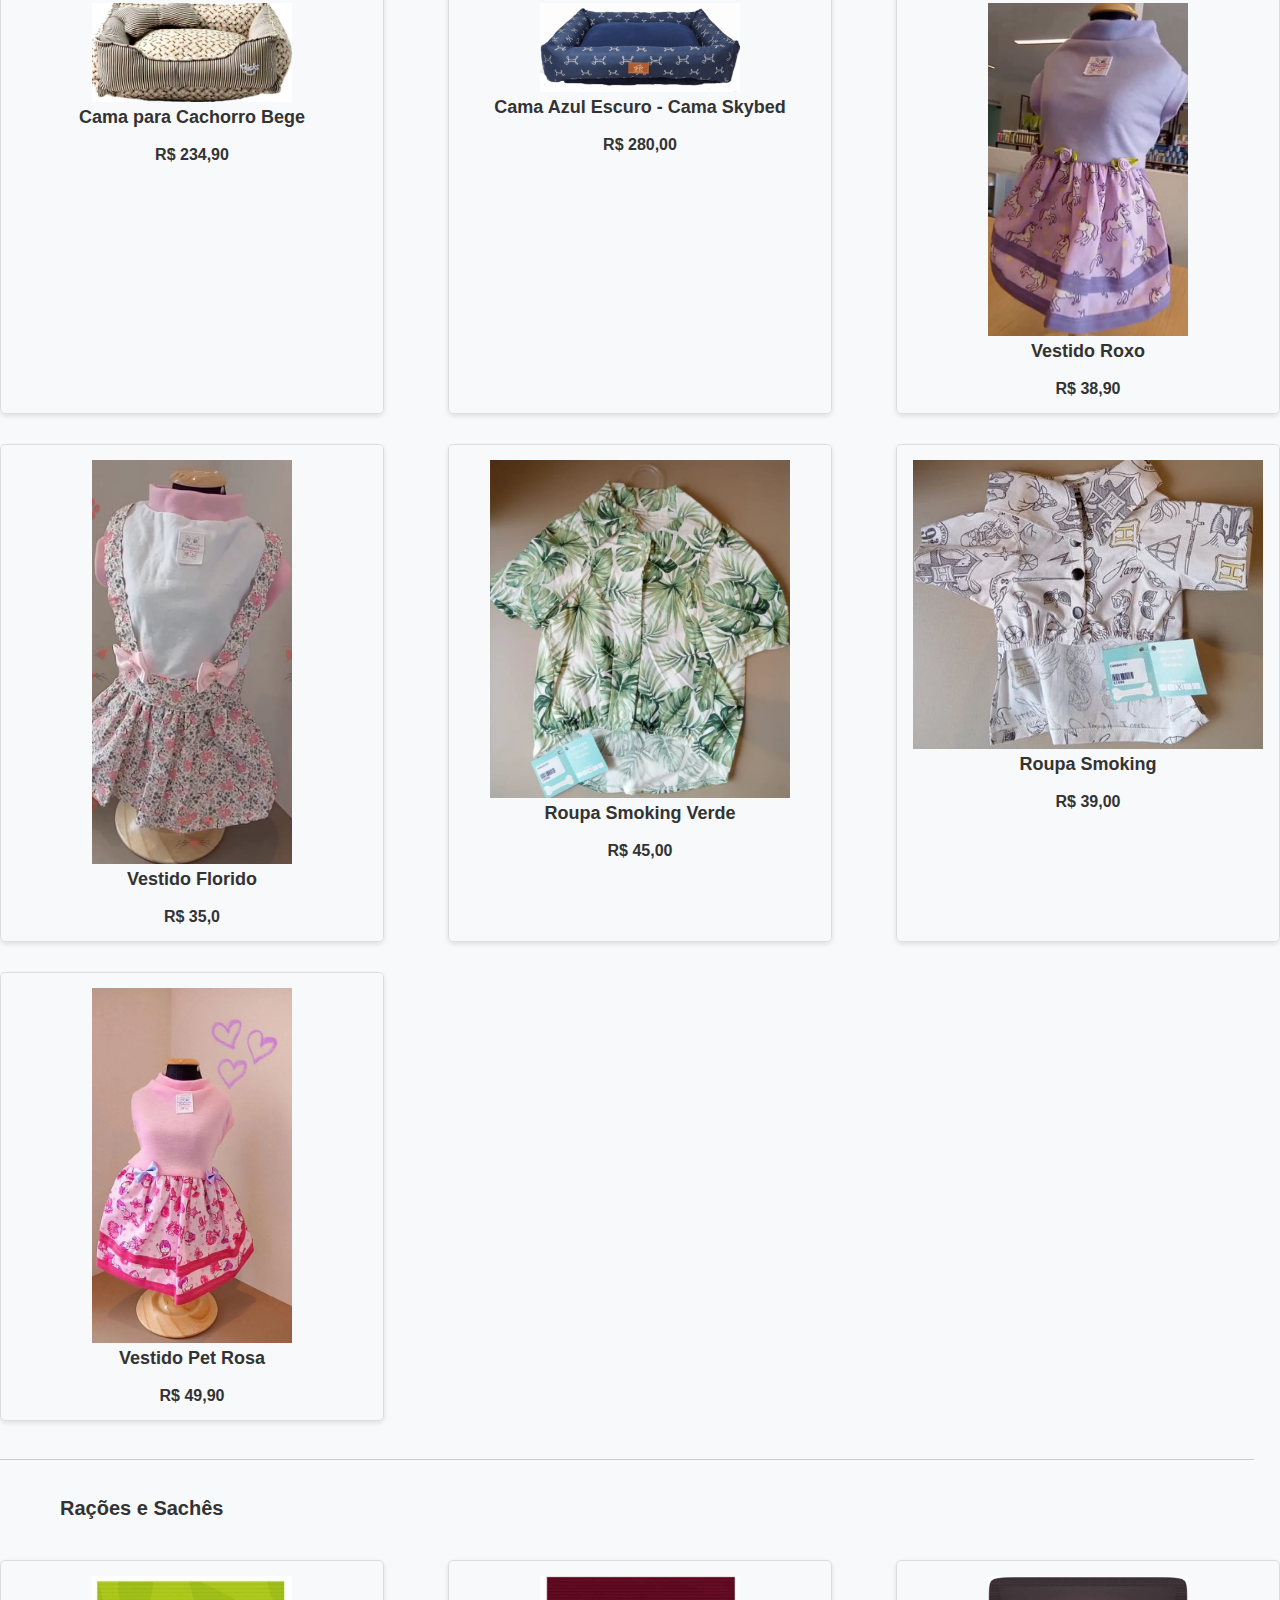
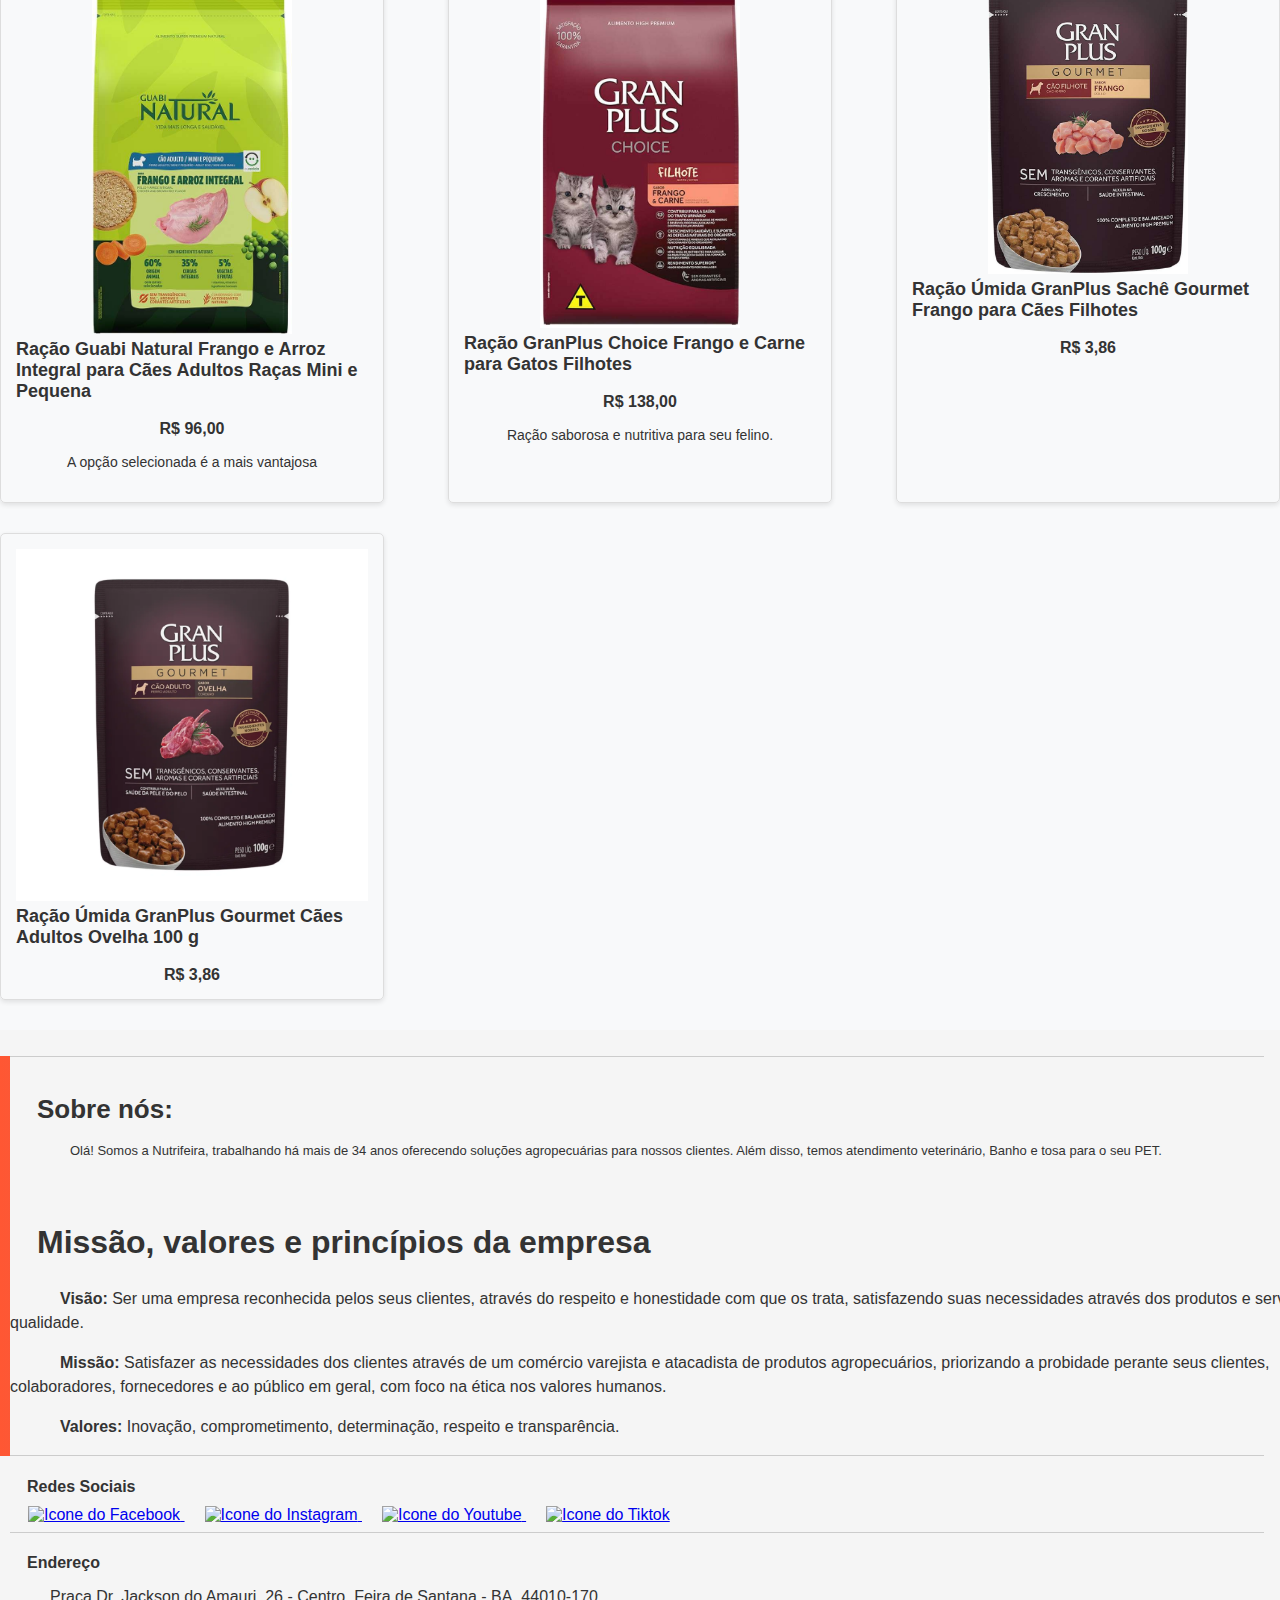
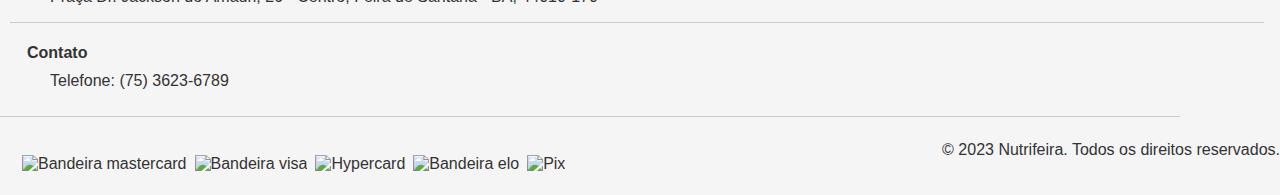
==== commit 9ba64689: "Pondo degradê" ====
--- a/TDE - GEAN/index.html
+++ b/TDE - GEAN/index.html
@@ -1,11 +1,12 @@
 <!DOCTYPE html>
 <html lang="pt-br">
+  <meta charset="UTF-8">
+  <meta name="viewport" content="width=device-width, initial-scale=1.0">
 <head>
     <meta charset="UTF-8">
     <meta name="viewport" content="width=device-width, initial-scale=1.0">
     <link rel="shortcut icon" href = "img/logo nutrifeira 2.jpg" type="image/x-icon">
     <link rel="stylesheet" href="style.css">
-
 </head>
 
 <body>
@@ -242,7 +243,7 @@
       <div class="container">
         <div class="footer-content">
           <div class="footer-nav">
-            <nav>
+            <nav class="degradê">
               <div>
                 <a href="#sobre-nos">Sobre nós</a>
                 <a href="#products">Produtos</a>
--- a/TDE - GEAN/style.css
+++ b/TDE - GEAN/style.css
@@ -172,9 +172,9 @@
 #info {
     font-size: small;
     margin: 0px;
-    border-left: 10px solid #2196F3;
-}
-
+    border-left: 10px solid transparent; /* Define a borda com a cor transparente */
+    border-image: linear-gradient(to right, #FF5733, #2196F3) 10 stretch; /* Aplica o degradê na borda */
+  }
 #titulo {
     position: absolute;
     top: 20%;
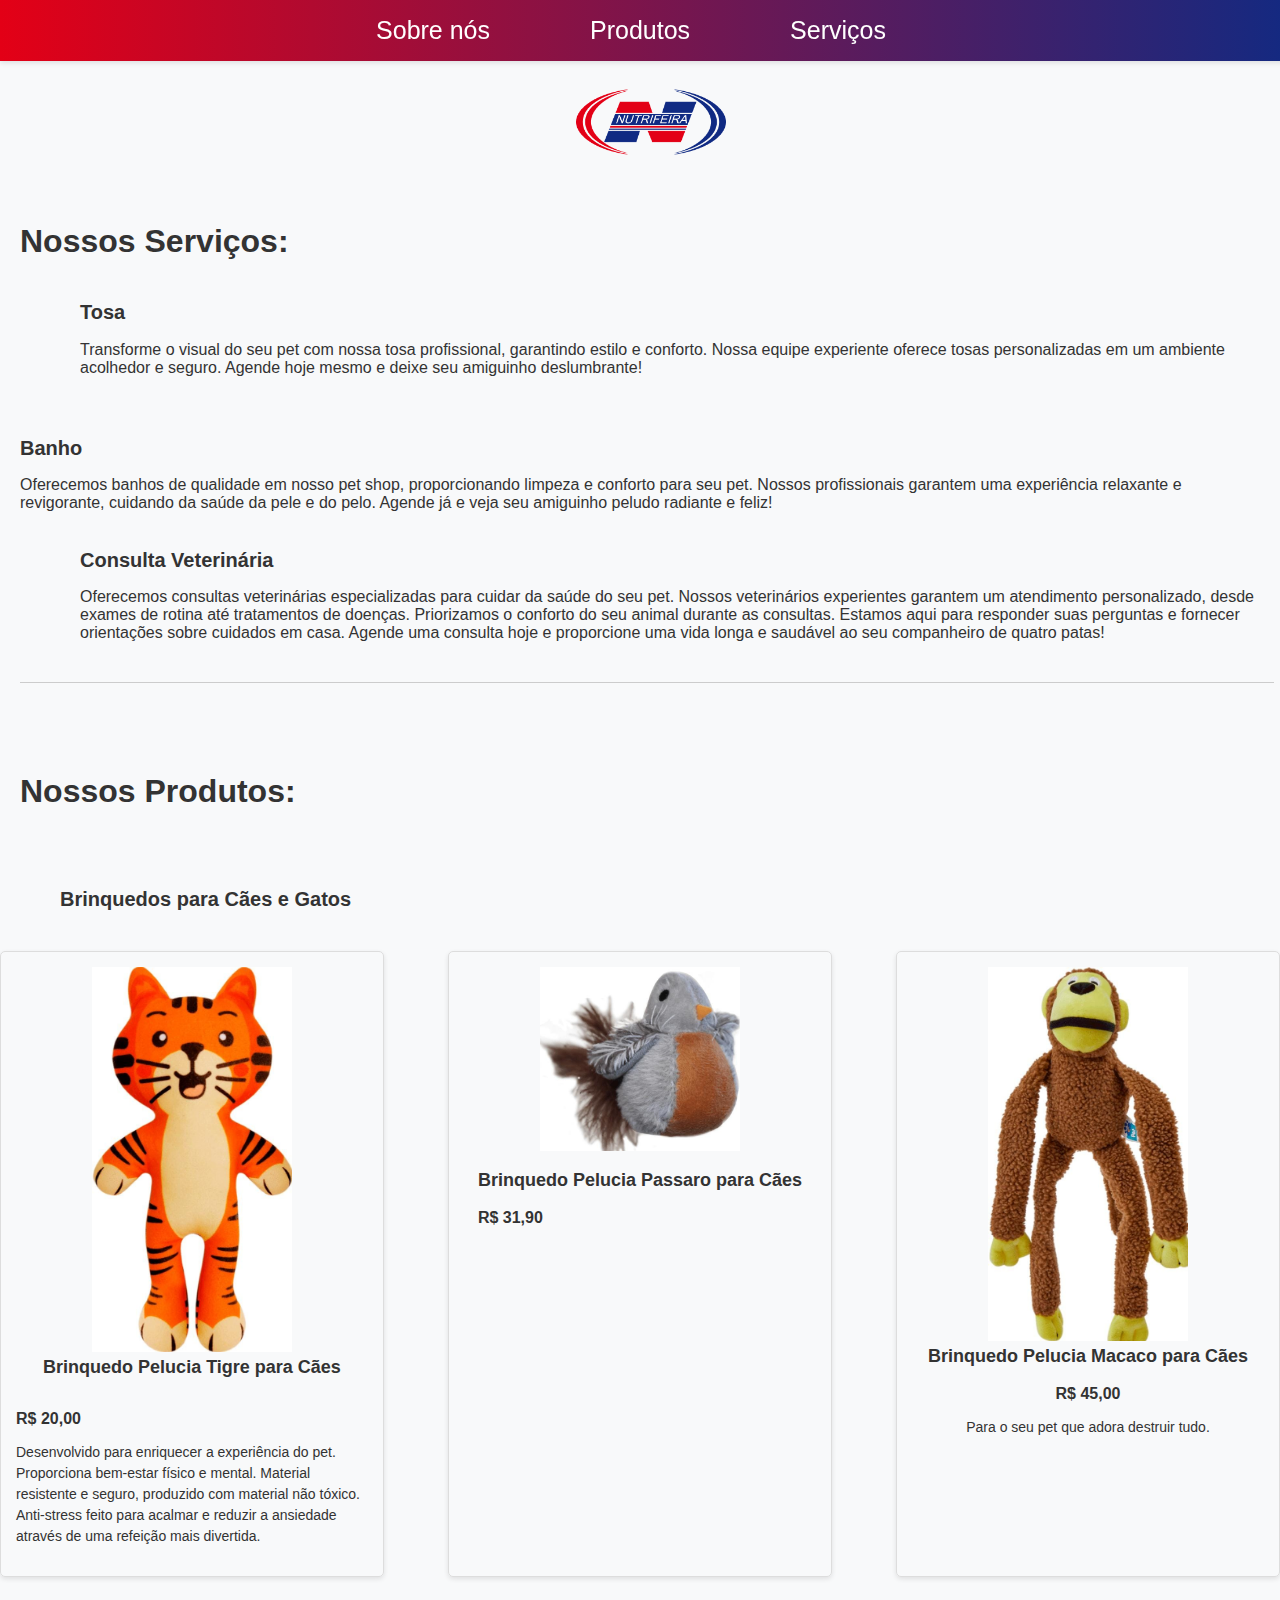
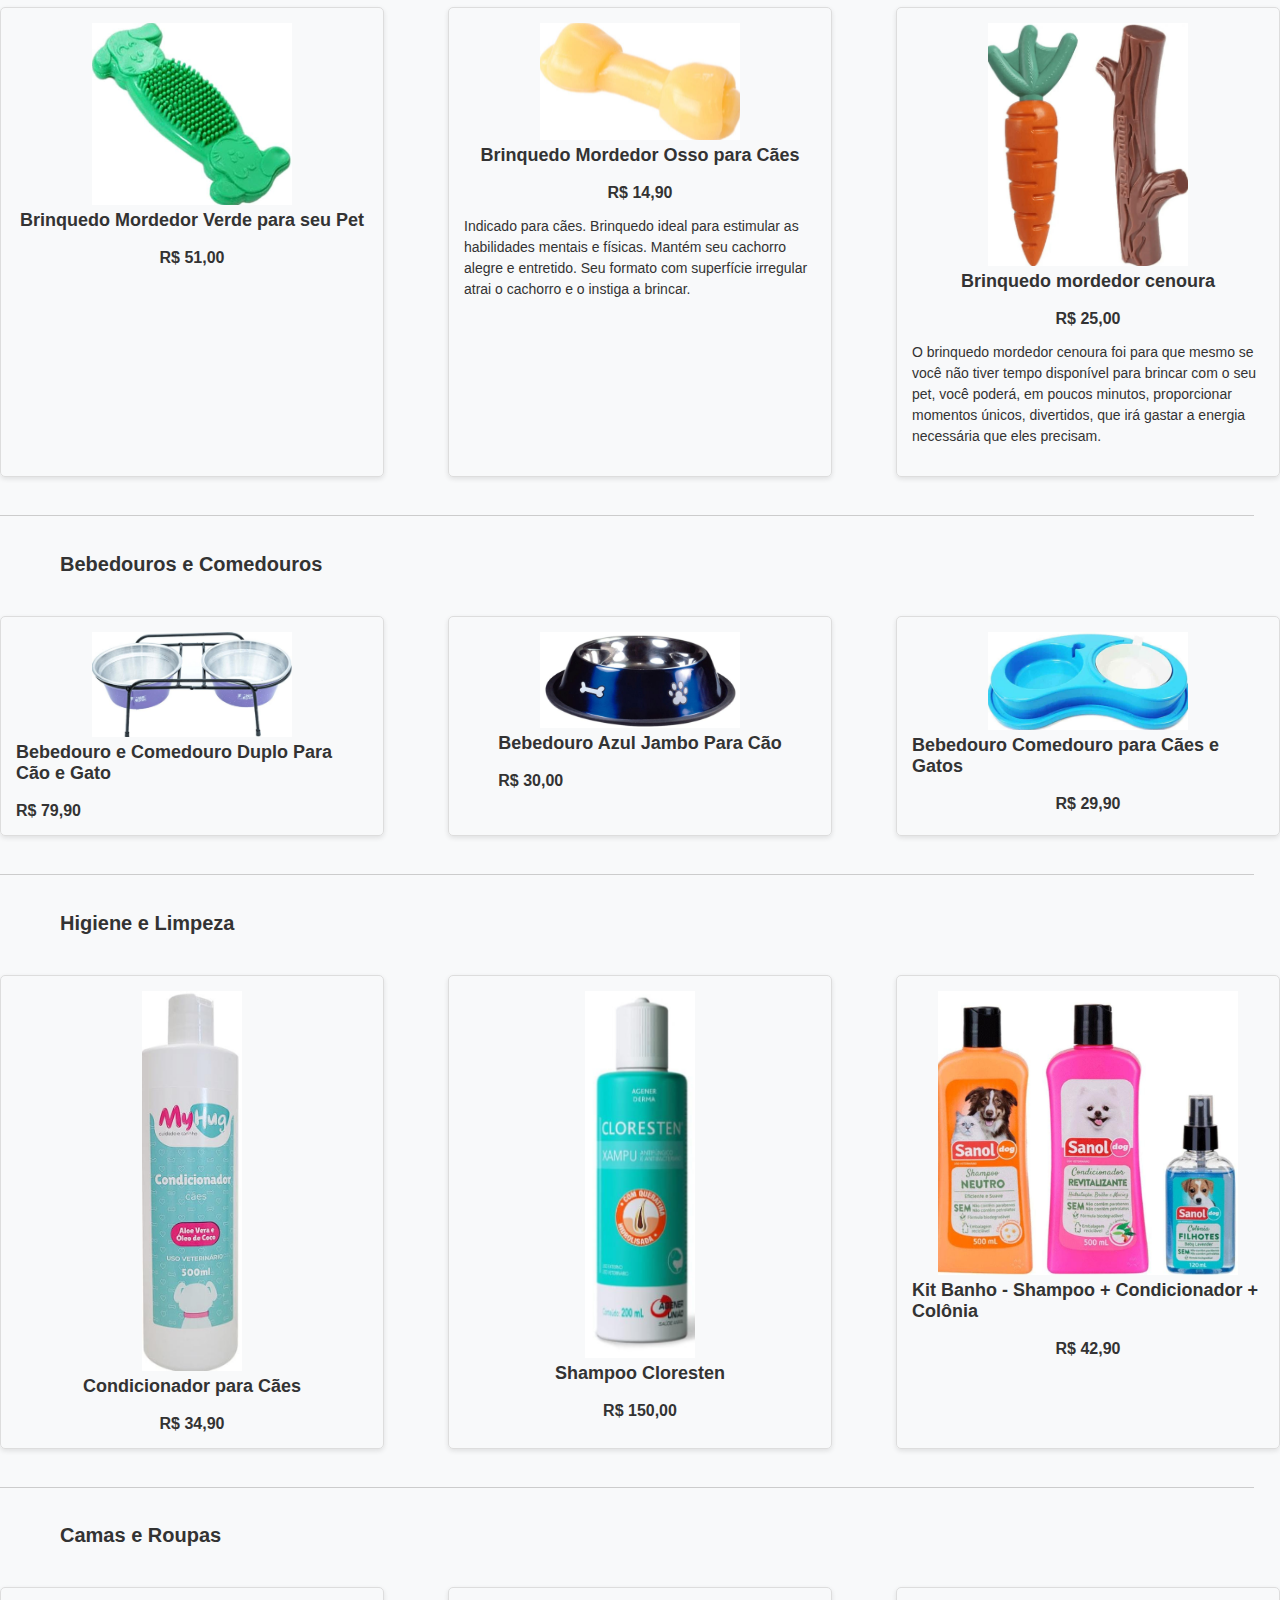
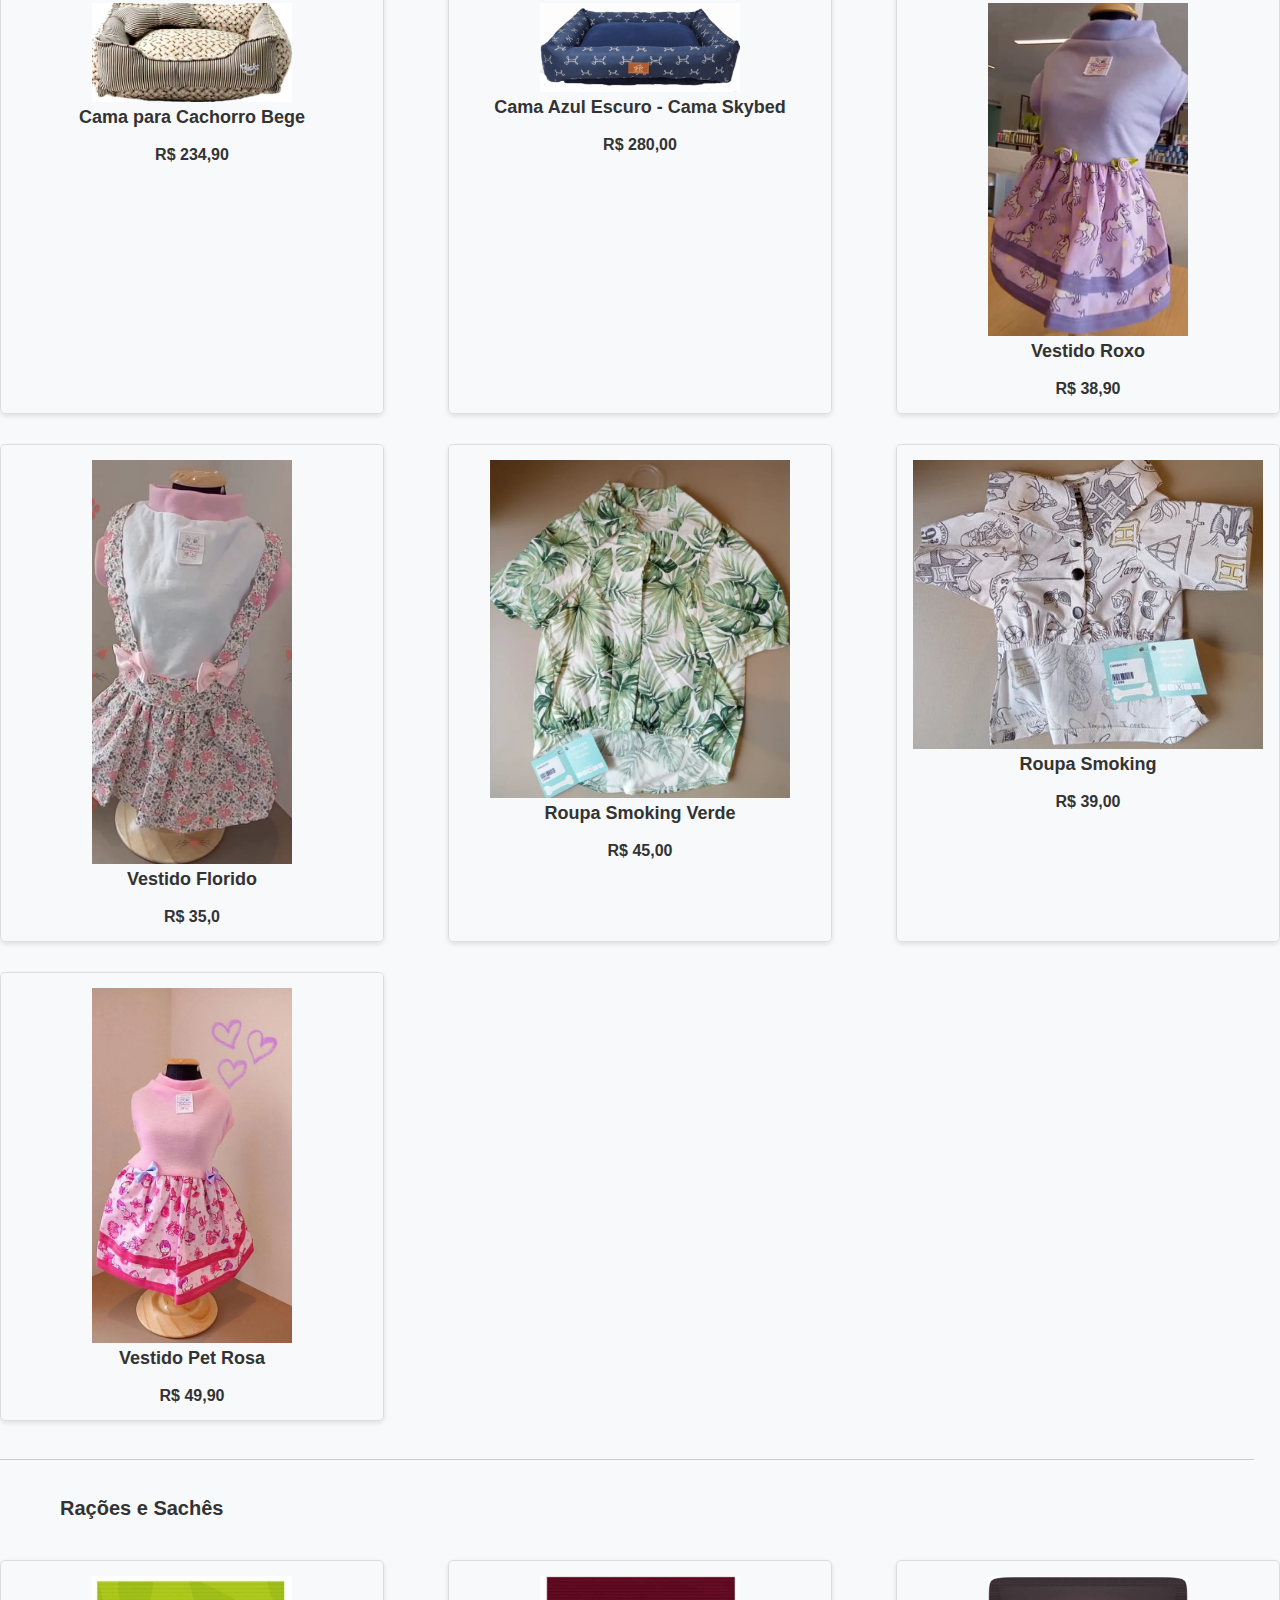
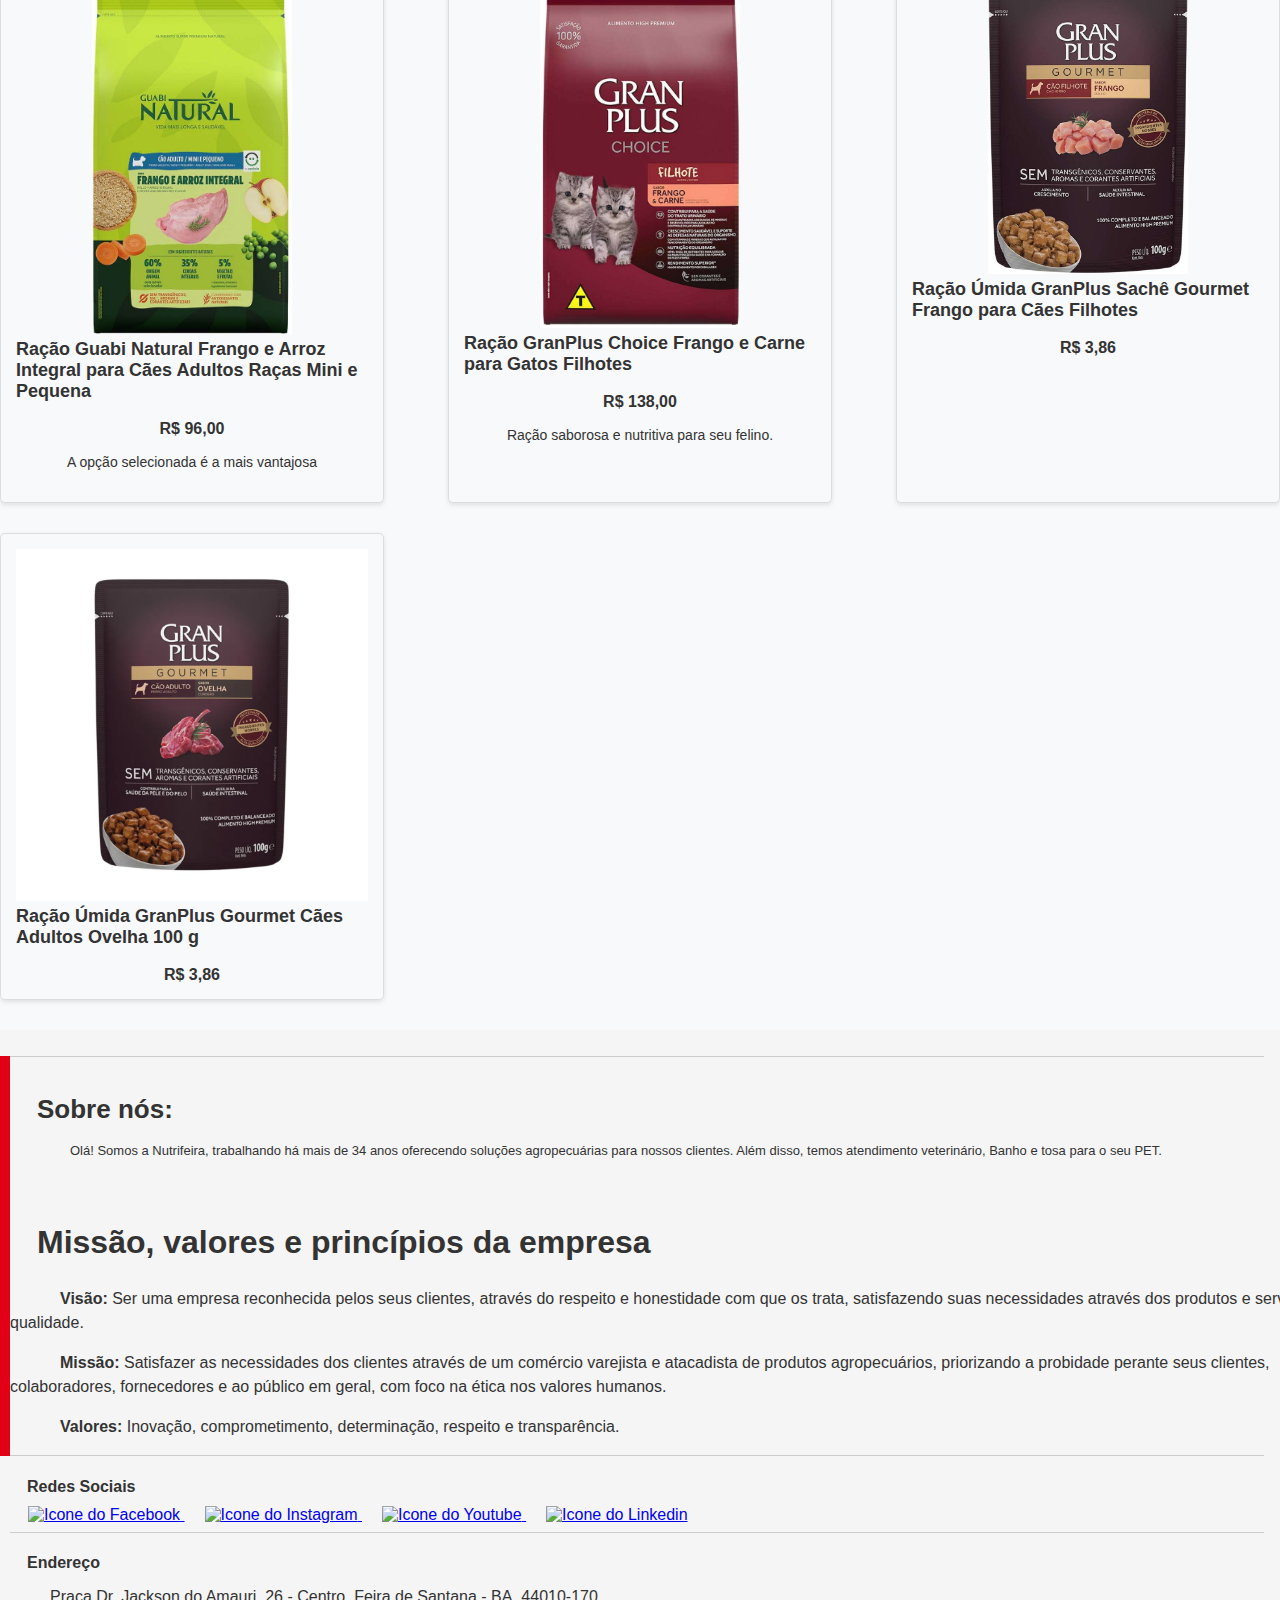
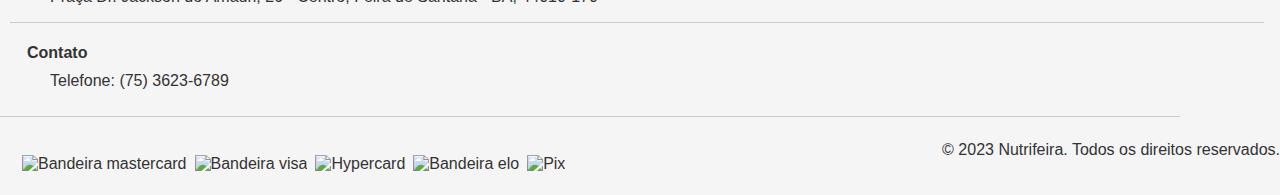
==== commit 217ad960: "mudanças no footer, nav e redes sociais" ====
--- a/TDE - GEAN/index.html
+++ b/TDE - GEAN/index.html
@@ -278,18 +278,18 @@
               <h4>Redes Sociais</h4>
 
                 <div class="brand-wrapper">
-                <a href="https://www.google.com/search?client=opera-gx&q=crocodilo&sourceid=opera&ie=UTF-8&oe=UTF-8" target="_blank" rel="noreferrer noopener" class="facebook-icon"><img src="https://static.petz.com.br/images/exp-facelift/facebook-icon.svg" alt="Icone do Facebook">
+                <a href="https://www.facebook.com/nutrifeira.distribuicao/?locale=sq_AL" target="_blank" rel="noreferrer noopener" class="facebook-icon"><img src="https://static.petz.com.br/images/exp-facelift/facebook-icon.svg" alt="Icone do Facebook">
 
                 </a>
-                <a href="https://www.google.com/search?client=opera-gx&q=crocodilo&sourceid=opera&ie=UTF-8&oe=UTF-8" target="_blank" rel="noreferrer noopener" class="instagram-icon"><img src="https://static.petz.com.br/images/exp-facelift/instagram-icon.svg" alt="Icone do Instagram">
+                <a href="https://www.instagram.com/nutrifeira/" target="_blank" rel="noreferrer noopener" class="instagram-icon"><img src="https://static.petz.com.br/images/exp-facelift/instagram-icon.svg" alt="Icone do Instagram">
                   
                 </a>
                 
                 <a href="https://www.google.com/search?client=opera-gx&q=crocodilo&sourceid=opera&ie=UTF-8&oe=UTF-8" target="_blank" rel="noreferrer noopener" class="youtube-icon">
                     <img src="https://static.petz.com.br/images/exp-facelift/youtube-icon.svg" alt="Icone do Youtube">
                 </a>
-                <a href="https://www.google.com/search?client=opera-gx&q=crocodilo&sourceid=opera&ie=UTF-8&oe=UTF-8" target="_blank" rel="noreferrer noopener" class="tiktok-icon">
-                    <img src="https://static.petz.com.br/images/exp-facelift/tiktok-icon.svg" alt="Icone do Tiktok">
+                <a href="https://www.linkedin.com/company/nutrifeira/?originalSubdomain=br" target="_blank" rel="noreferrer noopener" class="linkedin-icon">
+                  <img src="https://static.petz.com.br/images/exp-facelift/linkedin-icon.svg" alt="Icone do Linkedin">
                 </a>
             </div>
 
--- a/TDE - GEAN/style.css
+++ b/TDE - GEAN/style.css
@@ -65,7 +65,7 @@
     margin-right: 100%;
         display: flex;
         flex-wrap: wrap;
-        justify-content: space-between; /* Espaçamento entre as divs */
+        justify-content: space-between;
 }
 
 
@@ -172,8 +172,8 @@
 #info {
     font-size: small;
     margin: 0px;
-    border-left: 10px solid transparent; /* Define a borda com a cor transparente */
-    border-image: linear-gradient(to right, #FF5733, #2196F3) 10 stretch; /* Aplica o degradê na borda */
+    border-left: 10px solid transparent; 
+    border-image: linear-gradient(to right, #e30016, #102a83) 10 stretch; 
   }
 #titulo {
     position: absolute;
@@ -200,7 +200,7 @@
 }
 
 .degradê {
-    background: linear-gradient(to right, #FF5733, #2196F3); 
+    background: linear-gradient(to right, #e30016, #102a83); 
     color: white;
     padding: 1rem;
     text-align: center;
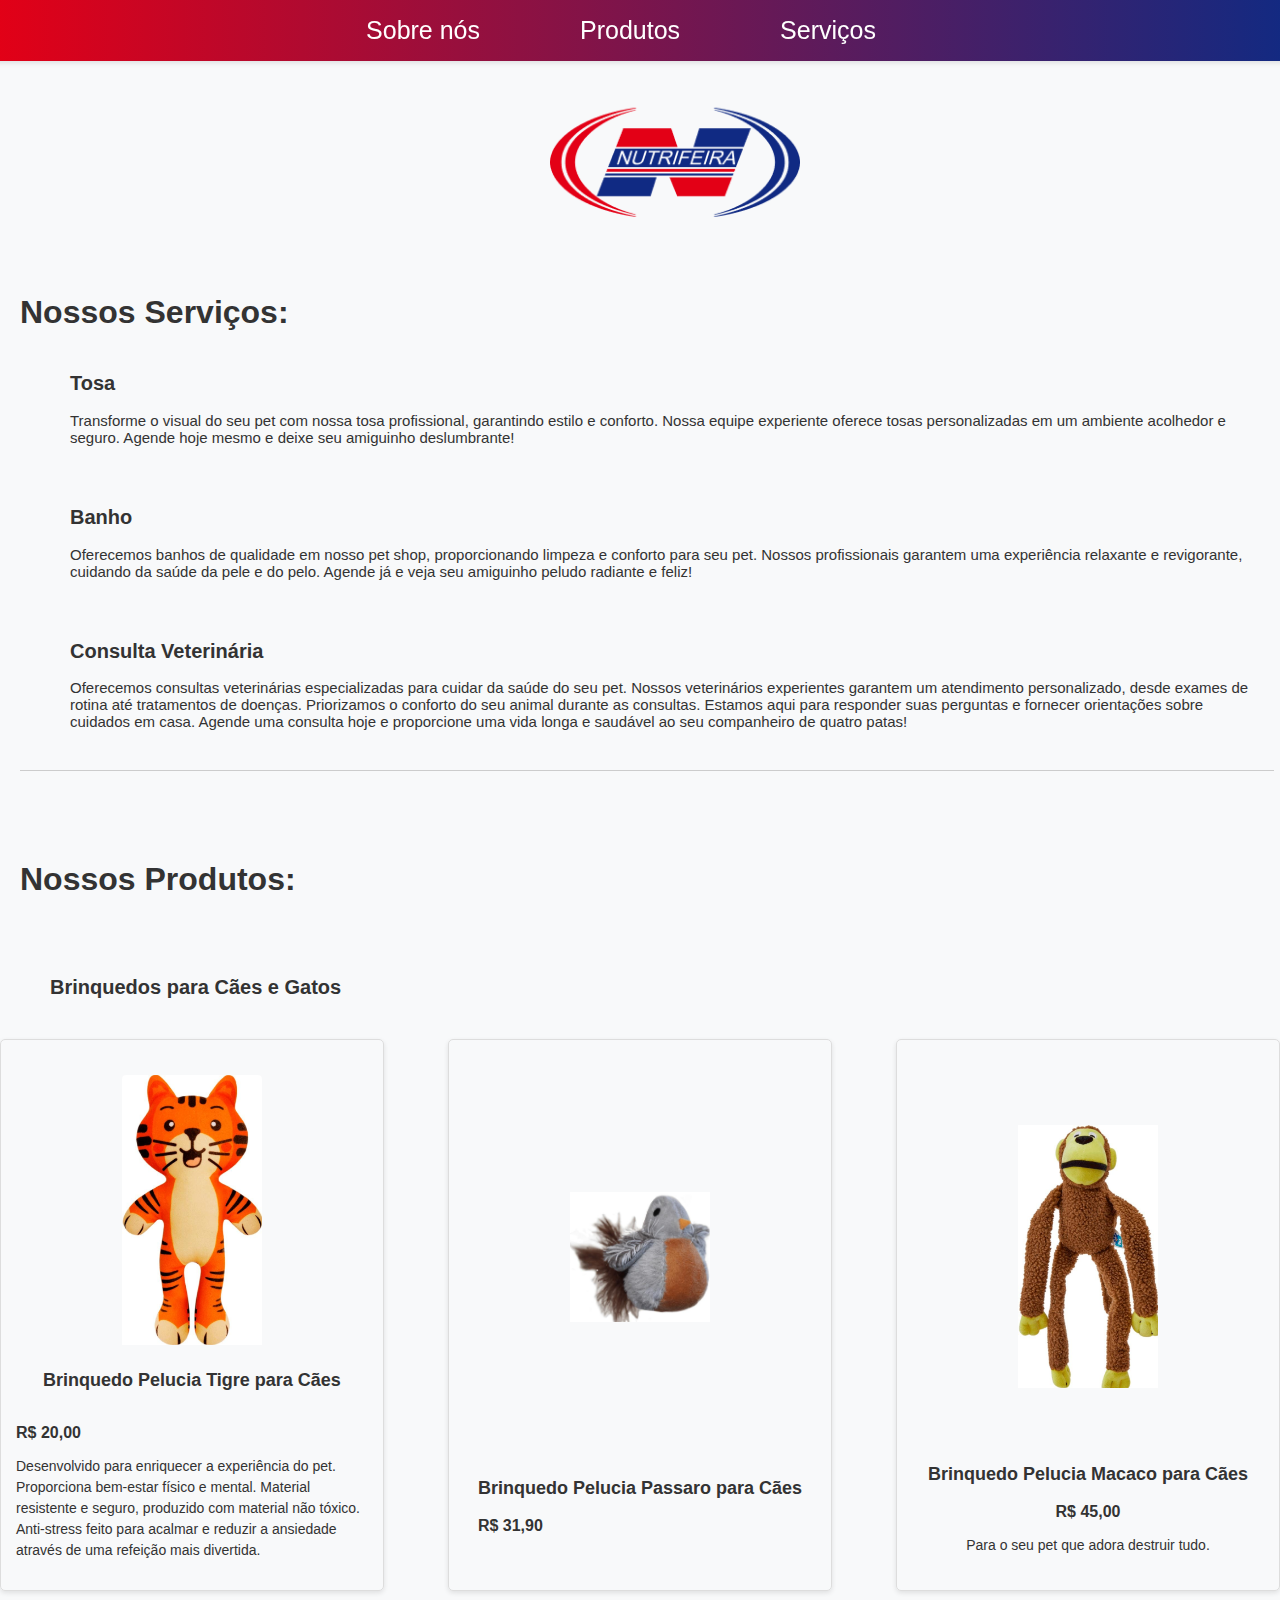
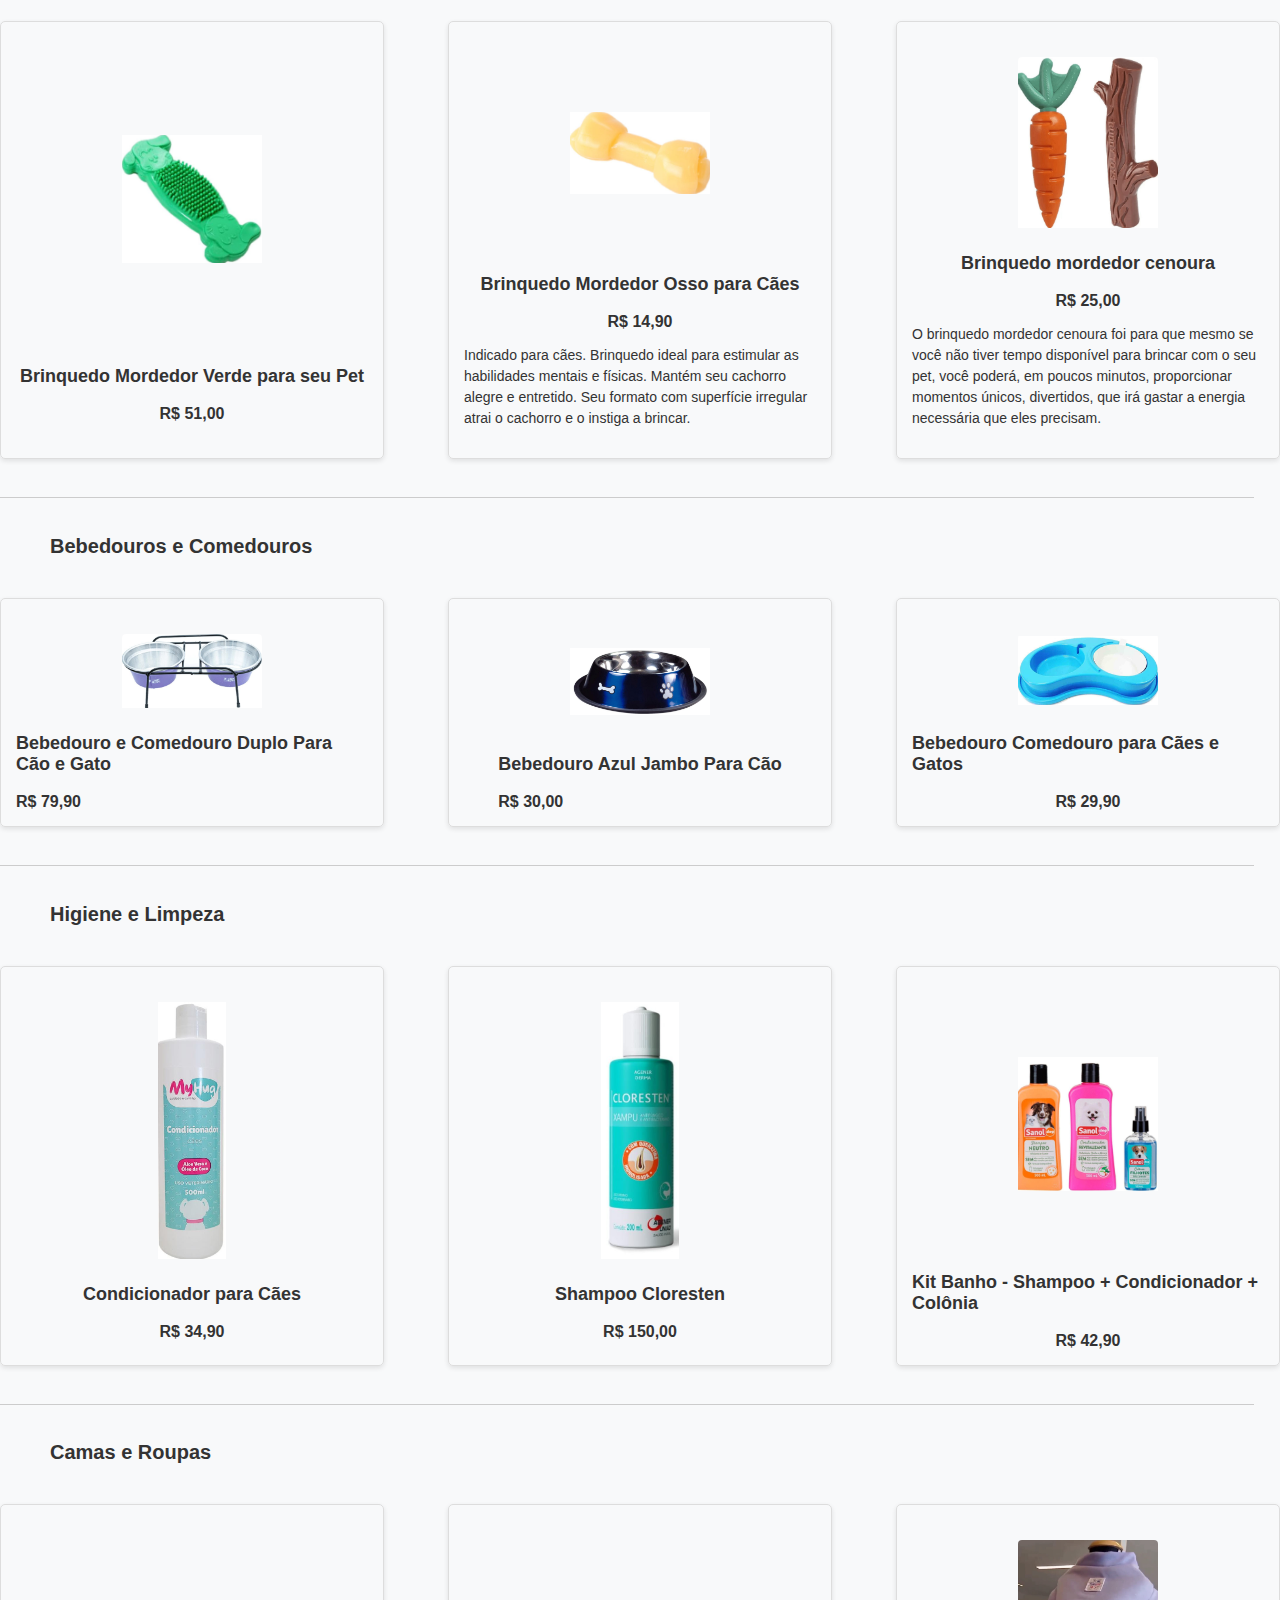
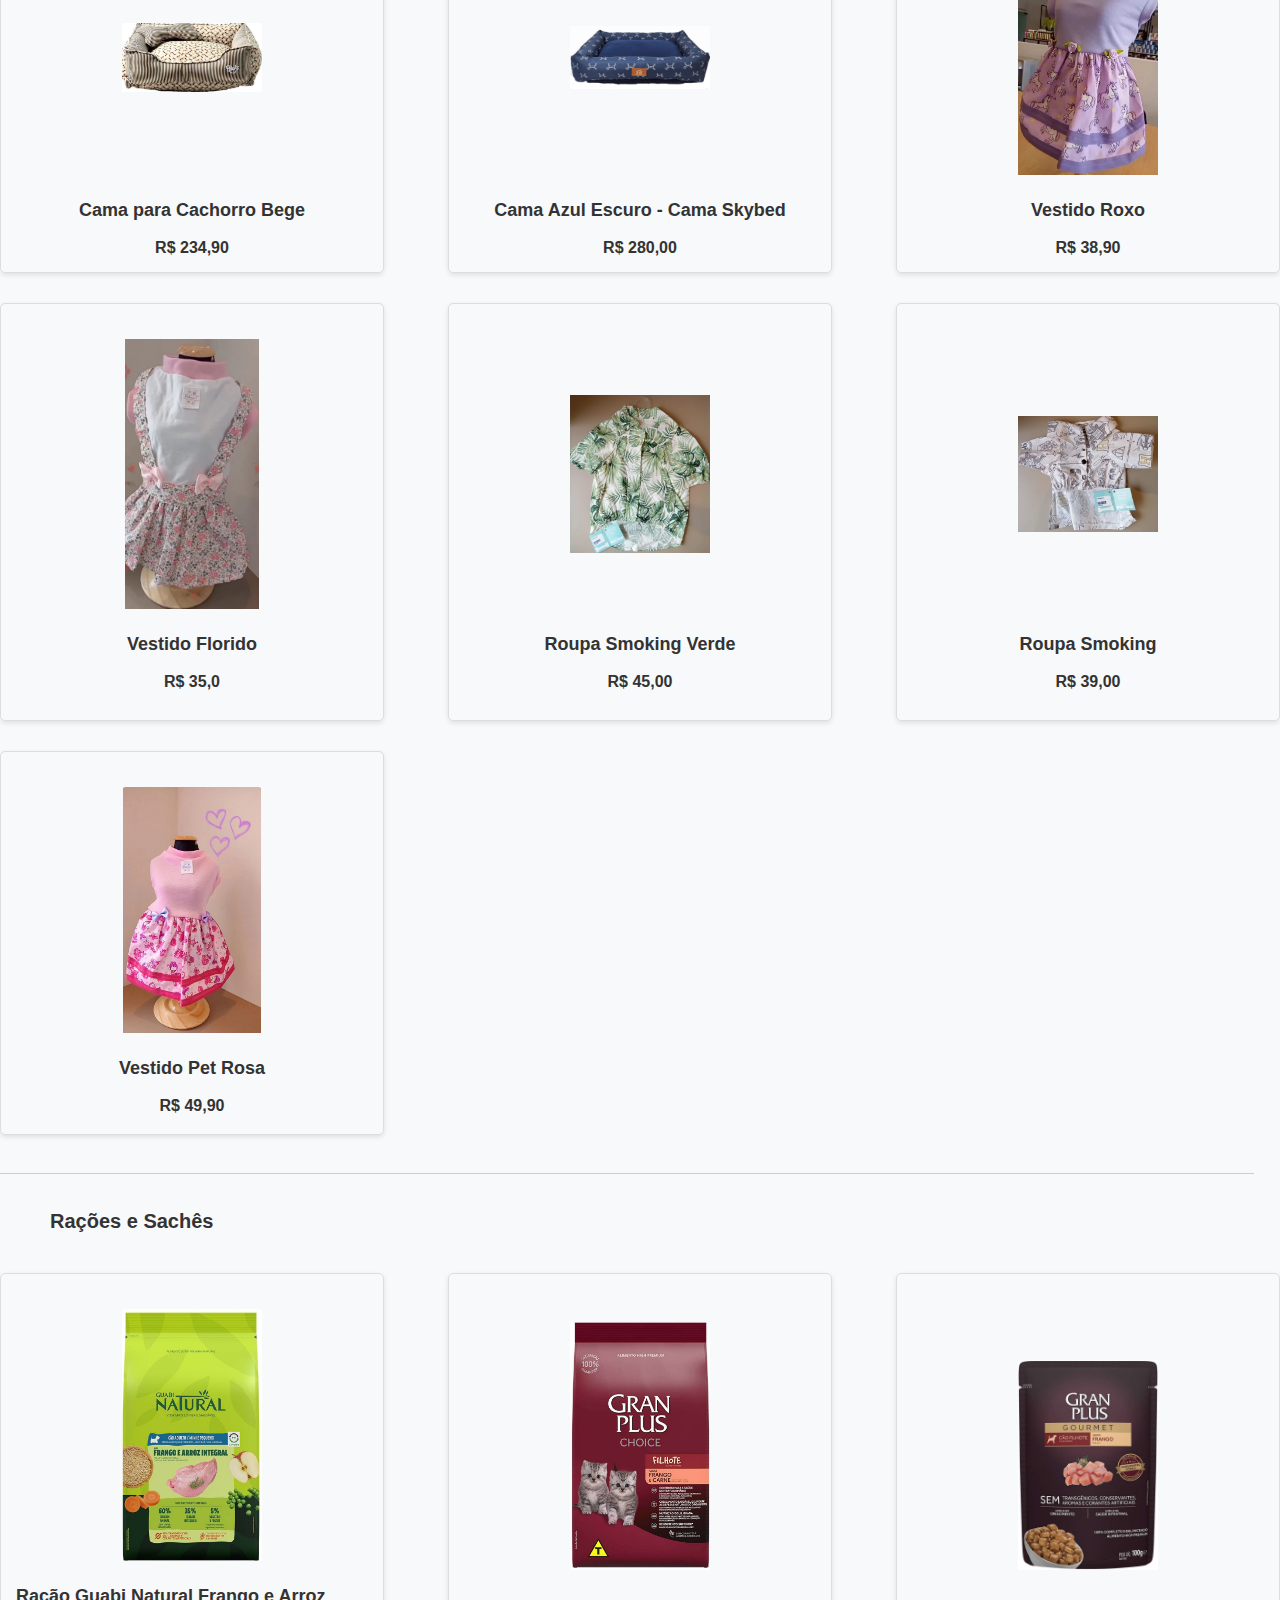
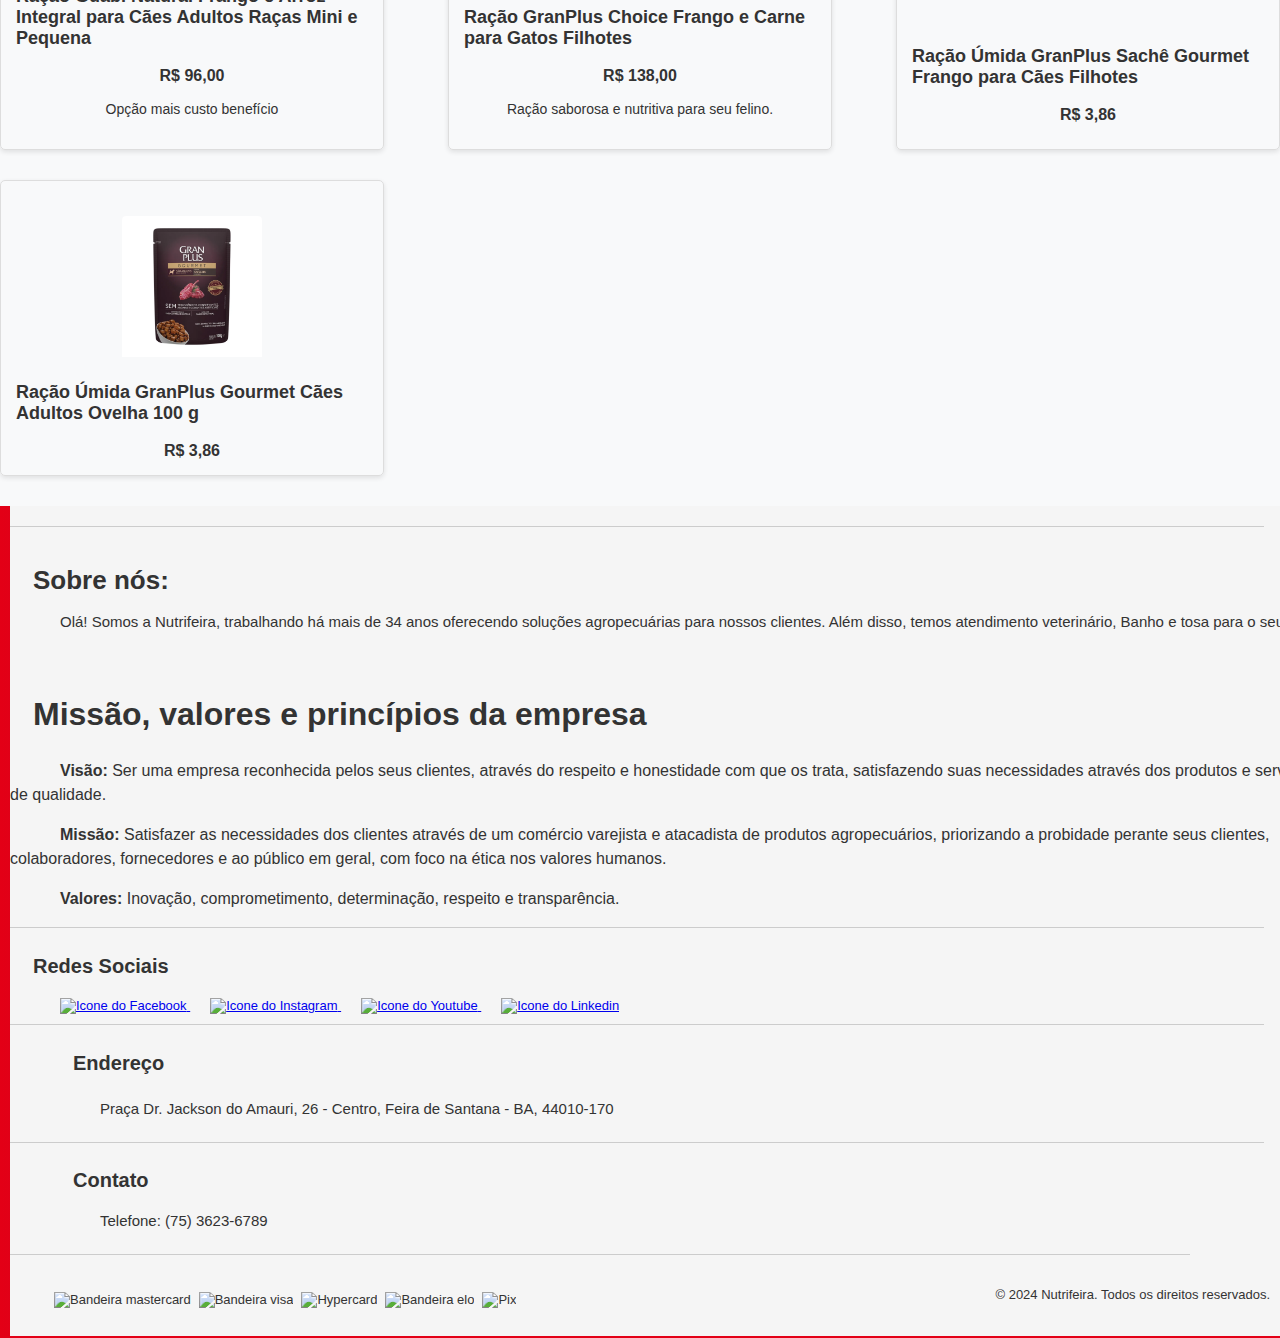
==== commit d3dba114: "Ajustando o footer" ====
--- a/TDE - GEAN/index.html
+++ b/TDE - GEAN/index.html
@@ -10,11 +10,11 @@
 </head>
 
 <body>
-  <div id="titulo"><img src="img/nutrifeira-logo 3.png" alt="logo" width="150">
+  <div id="titulo"><img src="img/nutrifeira-logo 3.png" alt="logo" width="250">
   </div>
   <title>Nutrifeira</title>
       <a id = "services"></a>
-    <section id="services" id="services">
+    <section id="services">
       <div class="espaço"><h1>Nossos Serviços:</h2>
         <div class="service">
             <h2>Tosa</h2>
@@ -23,8 +23,6 @@
                 Agende hoje mesmo e deixe seu amiguinho deslumbrante!</p>
         </div>
         <div class="service">
-
-        </div>
        
             <h2>Banho</h2>
             <p>Oferecemos banhos de qualidade em nosso pet shop, proporcionando limpeza e conforto para seu pet. 
@@ -141,19 +139,19 @@
     </div>
 
     <div class="container">
-        <div class="produto">
+        <div class="higiene">
           <img src="img/condicionador.jpg" alt="condicionador" width="100" height="50">
           <h3>Condicionador para Cães</h3>
           <span>R$ 34,90</span>
         </div>
-        <div class="produto">
+        <div class="higiene">
           <img src="img/shampoo cloresten.jpg" alt="shampoo" width="110" height="50">
           <h3>Shampoo Cloresten</h3>
           <span>R$ 150,00</span>
         </div>
       
-        <div class="produto">
-          <img src="img/kit shampoo e condicionador.jpg" alt="kit" width="300" height="50">
+        <div class="higiene">
+          <img src="img/kit shampoo e condicionador.jpg" alt="kit" width="100" height="50">
           <h3>Kit Banho - Shampoo + Condicionador + Colônia</h3>
           <span>R$ 42,90</span>
         </div>
@@ -213,33 +211,33 @@
 
     <div class="container">
         <div class="produto">
-          <img src="img/Ração_Guabi_Natural_Frango_e_Arroz_Integral_para_Cães_Adultos_Raças_Mini_e_Pequena_2021020_TRANSPARENTE.jpg" alt="Comida" width="200" height="50">
+          <img src="img/Ração_Guabi_Natural_Frango_e_Arroz_Integral_para_Cães_Adultos_Raças_Mini_e_Pequena_2021020_TRANSPARENTE.jpg" alt="Comida" >
           <h3>Ração Guabi Natural Frango e Arroz Integral para Cães Adultos Raças Mini e Pequena</h3>
           <span>R$ 96,00</span>
-          <p>A opção selecionada é a mais vantajosa</p>
-        </div>
-      
-        <div class="produto">
-          <img src="img/Ração_GranPlus_Choice_Frango_e_Carne_para_Gatos_Filhotes_31027517469.jpg" alt="Comida" width="200" height="50">
+          <p>Opção mais custo benefício</p>
+        </div>
+      
+        <div class="produto">
+          <img src="img/Ração_GranPlus_Choice_Frango_e_Carne_para_Gatos_Filhotes_31027517469.jpg" alt="Comida" >
           <h3>Ração GranPlus Choice Frango e Carne para Gatos Filhotes</h3>
           <span>R$ 138,00</span>
           <p>Ração saborosa e nutritiva para seu felino.</p>
         </div>
       
         <div class="produto">
-          <img src="img/Ração_Úmida_GranPlus_Sachê_Gourmet_Frango_para_Cães_Filhotes_2387159_.jpg" alt="Comida" width="200" height="50">
+          <img src="img/Ração_Úmida_GranPlus_Sachê_Gourmet_Frango_para_Cães_Filhotes_2387159_.jpg" alt="Comida" >
           <h3>Ração Úmida GranPlus Sachê Gourmet Frango para Cães Filhotes</h3>
           <span>R$ 3,86</span>
         </div>
 
         <div class="produto">
-            <img src="img/Ração Úmida GranPlus Gourmet Cães Adultos Ovelha 100 g 2.webp" alt="Comida">
+            <img src="img/Ração Úmida GranPlus Gourmet Cães Adultos Ovelha 100 g 2.webp" alt="Comida" >
             <h3>Ração Úmida GranPlus Gourmet Cães Adultos Ovelha 100 g</h3>
             <span>R$ 3,86</span>
         </div>
     </div>
 
-    <footer>
+    <footer id="info">
       <div class="container">
         <div class="footer-content">
           <div class="footer-nav">
@@ -251,11 +249,12 @@
               </div>
             </nav>
           </div>
-    
+
           <div class="footer-info">
-            <section id="info">
+            <section>
               <a id="sobre-nos"></a>
               <hr>
+              <div class="red-border"></div>
               <h1 class="titulo-footer">Sobre nós:</h1>
               <p class="service">Olá! Somos a Nutrifeira, trabalhando há mais de 34 anos oferecendo soluções agropecuárias para nossos clientes. Além disso, temos atendimento veterinário, Banho e tosa para o seu PET.</p>
               <div id="missao">
@@ -278,7 +277,7 @@
               <h4>Redes Sociais</h4>
 
                 <div class="brand-wrapper">
-                <a href="https://www.facebook.com/nutrifeira.distribuicao/?locale=sq_AL" target="_blank" rel="noreferrer noopener" class="facebook-icon"><img src="https://static.petz.com.br/images/exp-facelift/facebook-icon.svg" alt="Icone do Facebook">
+                <a href="https://www.facebook.com/nutrifeira.distribuicao/?locale=sq_AL" target="_blank" rel="noreferrer noopener" class="facebook-icon"><img src="https://static.petz.com.br/images/exp-facelift/facebook-icon.svg" alt="Icone do Facebook" on>
 
                 </a>
                 <a href="https://www.instagram.com/nutrifeira/" target="_blank" rel="noreferrer noopener" class="instagram-icon"><img src="https://static.petz.com.br/images/exp-facelift/instagram-icon.svg" alt="Icone do Instagram">
@@ -327,9 +326,10 @@
           </div>
       </div>
         <div class="footer-copyright">
-          <p>© 2023 Nutrifeira. Todos os direitos reservados.</p>
+          <p>© 2024 Nutrifeira. Todos os direitos reservados.</p>
         </div>
       </div>
     </footer>
+    <script src="script.js"></script>
 </body>
 </html>--- a/TDE - GEAN/style.css
+++ b/TDE - GEAN/style.css
@@ -4,12 +4,14 @@
     padding-top: 74px;
     background-color: #f8f9fa;
     color: #333; 
+    overflow-x: hidden; 
 }
 
 nav {
     position: fixed;
     top: 0;
     width: 100%;
+    margin-left: -20px;
     display: flex;
     align-items: center;
     padding-bottom: 5px;
@@ -49,7 +51,7 @@
 
 .service {
     margin-bottom: 40px;
-    margin-left: 10px;
+    font-size: 15px;
 }
 
 h1 {
@@ -68,6 +70,9 @@
         justify-content: space-between;
 }
 
+section{
+width: 97%;
+}
 
 .produto {
     width: 30%;
@@ -82,9 +87,49 @@
     align-items: center;
   }
 
+.higiene{
+    width: 30%;
+    margin-bottom: 30px;
+    border: 1px solid #ddd; 
+    padding: 15px;
+    border-radius: 5px; 
+    box-shadow: 0px 2px 5px rgba(0, 0, 0, 0.1); 
+    box-sizing: border-box;
+    display: flex; 
+    flex-direction: column; 
+    align-items: center;
+    height: 400px;
+}
+
+.higiene h3{
+    margin-top: 0;
+    font-size: 18px;
+}
+
+.higiene span{
+    display: flex;
+    font-weight: bold;
+    color: #333;
+}
+
+.higiene img {
+    width: 40%;
+    height: 70%;
+    object-fit: contain; 
+    margin-top: 20px;
+    border-radius: 4px;
+    padding-bottom: 20px;
+    margin-bottom: 5px;
+}
+
   .produto img {
     max-width: 100%;
-    height: auto;
+    object-fit: contain; 
+    margin-top: 20px;
+    padding-bottom: 20px;
+    border-radius: 4px;
+    width: 40%;
+    height: 70%;
     margin-bottom: 5px;
   }
 
@@ -104,10 +149,16 @@
     color: #333;
   }
 
+
 footer {
+    width: 100%;
     background-color: #f5f5f5; 
     padding: 20px 0;
-}
+    margin-top: 20px;
+    position: relative; 
+
+}
+
 
 
 strong, .service{
@@ -115,7 +166,7 @@
 }
 
 .titulo-footer, h4{
-    padding-left: 27px;
+    padding-left: 23px;
 }
 .container {
     display: flex;
@@ -126,6 +177,8 @@
 
 h4 {
     margin-bottom: 10px;
+    font-size: 20px;
+    padding-bottom: 10px;
 }
 
 hr {
@@ -135,6 +188,10 @@
     border-top: 1px solid#ccc;
   }
 
+#info hr {
+    margin-top: 0;
+}
+
 ul {
     list-style: none;
     padding: 0;
@@ -174,11 +231,23 @@
     margin: 0px;
     border-left: 10px solid transparent; 
     border-image: linear-gradient(to right, #e30016, #102a83) 10 stretch; 
-  }
+    position: relative;
+}
+
+.red-border {
+    position: absolute; 
+    bottom: 0; 
+    left: 0;
+    width: 100%; 
+    height: 2px; 
+    background-color: #e30016; 
+    z-index: 1; 
+}
+  
 #titulo {
     position: absolute;
     top: 20%;
-    left: 50%;
+    left: 48%;
     transform: translate(-50%, -50%);
 }
 
@@ -186,7 +255,8 @@
     position: relative; 
     top: 50px; 
     padding-left: 45%;
-    margin-bottom: 0px;
+    margin-top: 40px;
+    margin-bottom: -12px;
     height: auto;
   }
 
@@ -248,12 +318,14 @@
     
 }
 
-.brand-wrapper{
-    margin-left: 18px;
+.brand-wrapper, .endereco, .contato{
+    margin-left: 40px;
+    padding-bottom: 10px;
 }
 
 .ende_tele{
     padding-left: 50px;
+    font-size: 15px;
 }
 
 .footer-contact .brand-wrapper a {
@@ -267,3 +339,8 @@
 .card{
     margin: 0 4px;
 }
+
+.footer-copyright{
+    padding-top: 12px;
+    padding-right: 20px;
+}